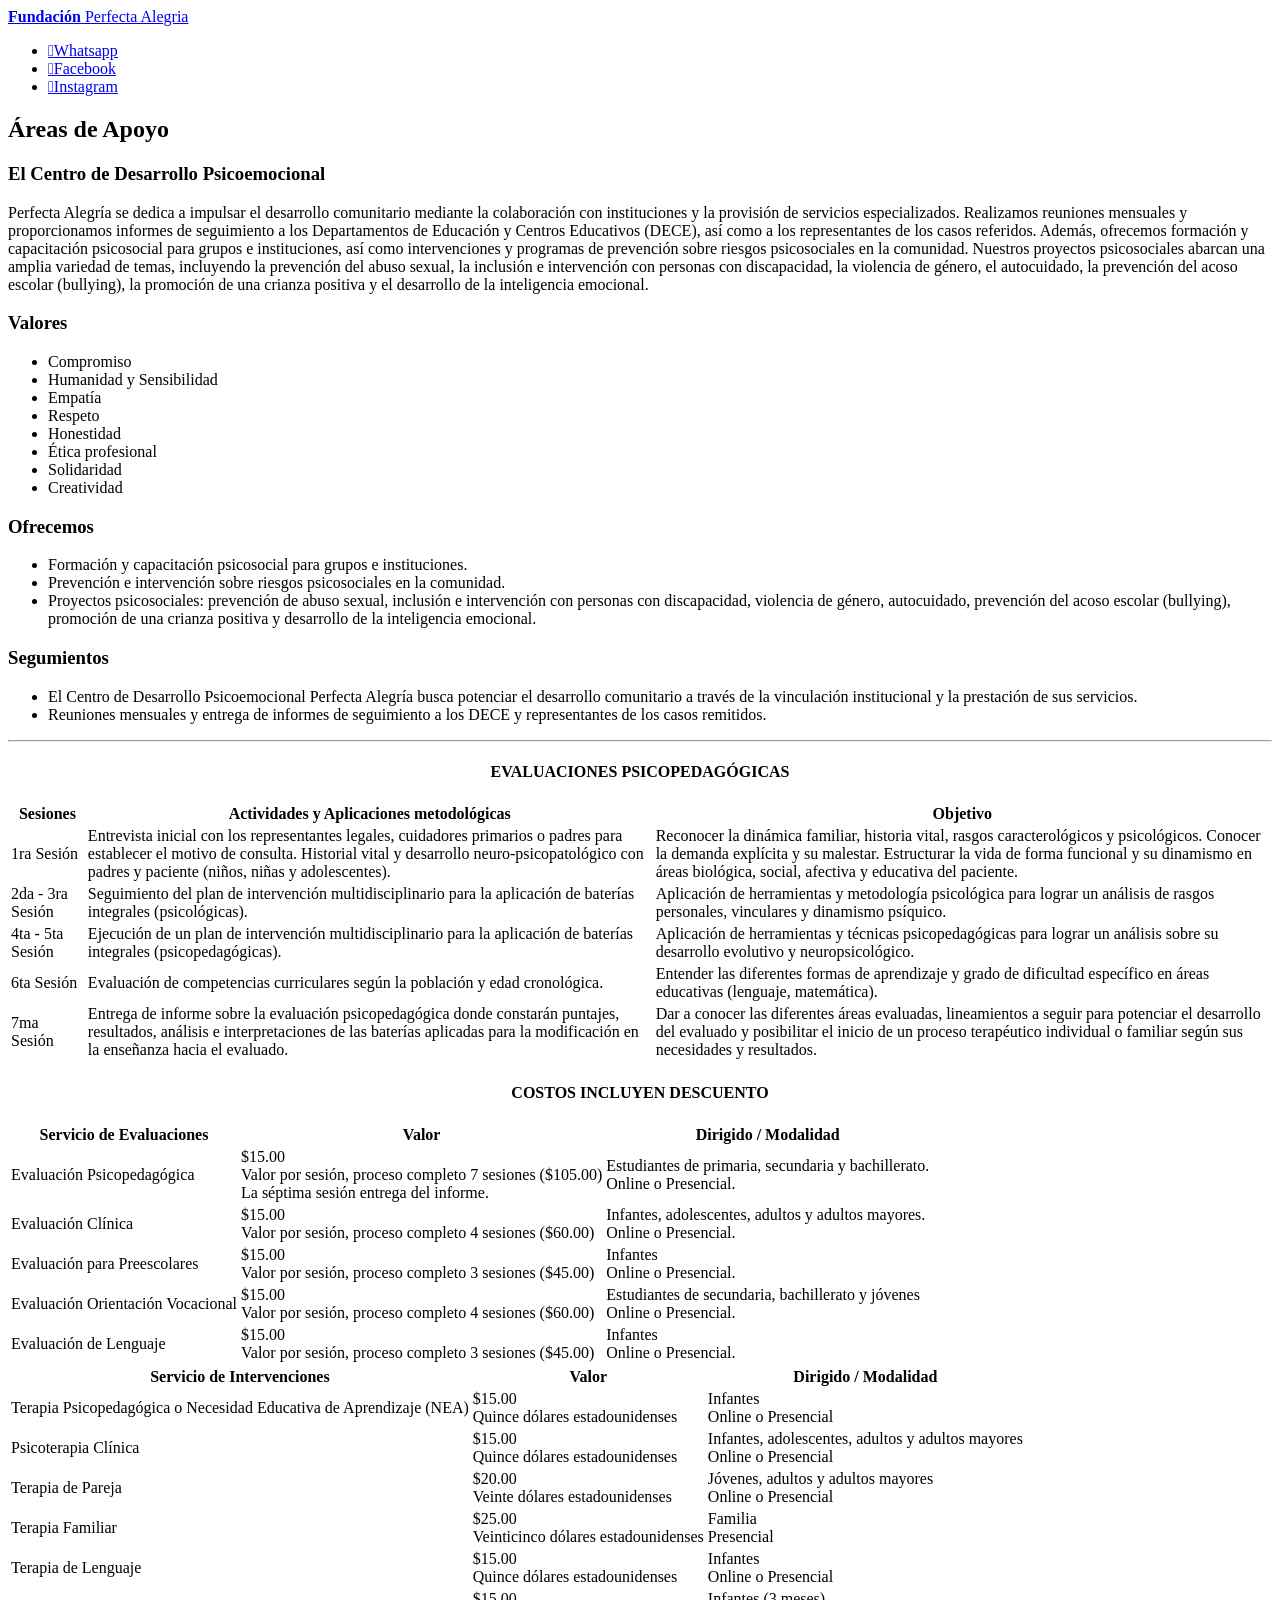
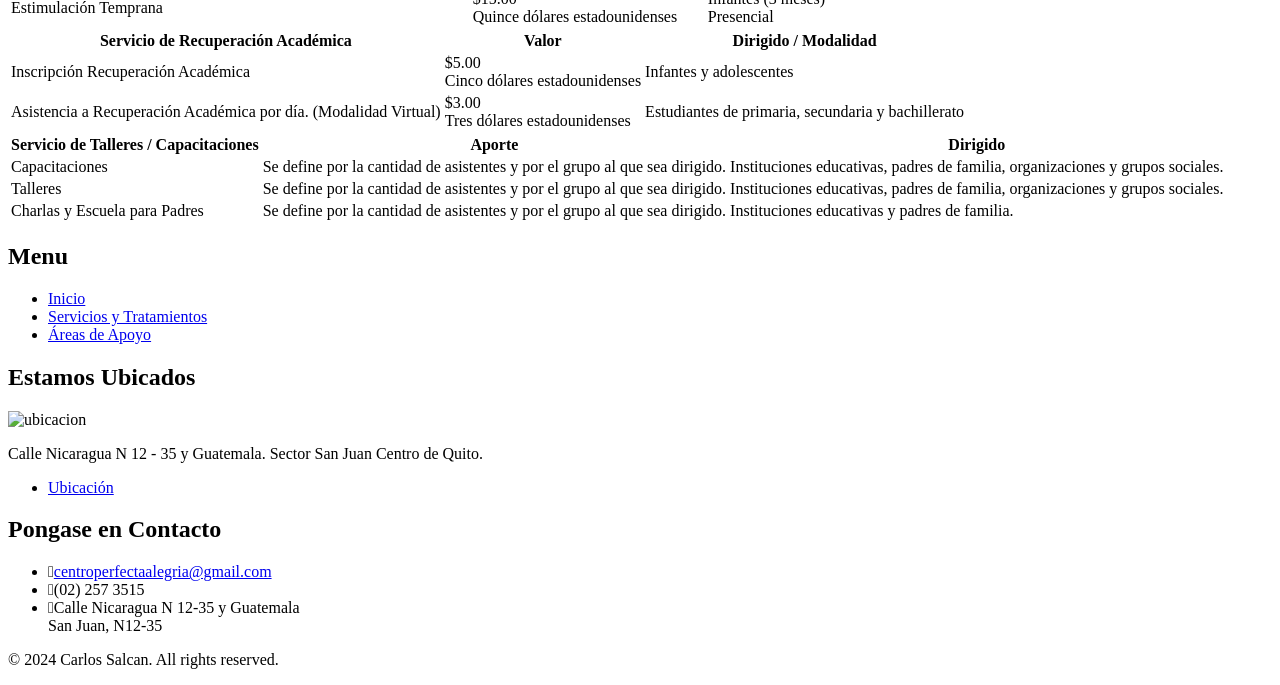
==== elements.html @ 21f5ecc7 "Add pages and update index. Add two new pages: generic.html (Servicios y Tratamientos) and elements." ====
<!DOCTYPE HTML>
<html>

<head>
	<title>Areas de Apoyo P.A</title>
	<link rel="stylesheet" href="https://cdnjs.cloudflare.com/ajax/libs/font-awesome/6.0.0-beta3/css/all.min.css"
		integrity="sha512-..." crossorigin="anonymous" />
	<meta charset="utf-8" />
	<meta name="viewport" content="width=device-width, initial-scale=1, user-scalable=no" />
</head>

<body class="is-preload">

	<!-- Wrapper -->
	<div id="wrapper">

		<!-- Main -->
		<div id="main">
			<div class="inner">

				<!-- Header -->
				<header id="header">
					<a href="index.html" class="logo"><strong>Fundación</strong> Perfecta Alegria</a>
					<ul class="icons">
						<li><a href="https://wa.me/593983833859?text=Hola, Deseo%20información%20sobre%20los%20servicios%20y%20tratamientos" class="icon brands fa-whatsapp"><span class="label">Whatsapp</span></a></li>
						<li><a href="https://www.facebook.com/share/qtPUMJeGxg7x5H2y/?mibextid=qi2Omg " class="icon brands fa-facebook-f"><span class="label">Facebook</span></a></li>
						<li><a href="https://www.instagram.com/centrolaperfectaalegria/" class="icon brands fa-instagram"><span class="label">Instagram</span></a></li>
					</ul>
				</header>

				<!-- Content -->
				<section>
					<header class="main">
						<h1>Áreas de Apoyo</h1>
					</header>

					<!-- Content -->
					<div class="box">
						<h3 id="content">El Centro de Desarrollo Psicoemocional</h3>
						<p>Perfecta Alegría se dedica a impulsar el desarrollo comunitario mediante la colaboración con instituciones y la provisión de servicios especializados. Realizamos reuniones mensuales y proporcionamos informes de seguimiento a los Departamentos de Educación y Centros Educativos (DECE), así como a los representantes de los casos referidos. Además, ofrecemos formación y capacitación psicosocial para grupos e instituciones, así como intervenciones y programas de prevención sobre riesgos psicosociales en la comunidad. Nuestros proyectos psicosociales abarcan una amplia variedad de temas, incluyendo la prevención del abuso sexual, la inclusión e intervención con personas con discapacidad, la violencia de género, el autocuidado, la prevención del acoso escolar (bullying), la promoción de una crianza positiva y el desarrollo de la inteligencia emocional.</p>
						<h3>Valores</h3>
						<div class="lista3">
							<ul>
								<li>Compromiso</li>
								<li>Humanidad y Sensibilidad</li>
								<li>Empatía</li>
								<li>Respeto</li>
								<li>Honestidad</li>
								<li>Ética profesional</li>
								<li>Solidaridad</li>
								<li>Creatividad</li>
							</ul>
						</div>

					</div>

					<div class="row">
						<div class="col-6 col-12-small">
							<h3>Ofrecemos</h3>
							<ul class="area">
								<li>Formación y capacitación psicosocial para grupos e instituciones.</li>
								<li>Prevención e intervención sobre riesgos psicosociales en la comunidad.</li>
								<li>Proyectos psicosociales: prevención de abuso sexual, inclusión e intervención con personas con discapacidad, violencia de género, autocuidado, prevención del acoso escolar (bullying), promoción de una crianza positiva y desarrollo de la inteligencia emocional.</li>
							</ul>
							
						</div>
						<div class="col-6 col-12-small">
							<h3>Segumientos</h3>
							<ul class="area">
								<li>El Centro de Desarrollo Psicoemocional Perfecta Alegría busca potenciar el desarrollo comunitario a través de la vinculación institucional y la prestación de sus servicios.</li>
								<li>Reuniones mensuales y entrega de informes de seguimiento a los DECE y representantes de los casos remitidos.</li>
							</ul>
							
						</div>
					</div>

					<hr class="major" />

					<h4 style="text-align: center;">EVALUACIONES PSICOPEDAGÓGICAS</h4>
					<div class="table-wrapper">
						<table>
							<thead>
								<tr>
									<th>Sesiones</th>
									<th>Actividades y Aplicaciones metodológicas</th>
									<th>Objetivo</th>
								</tr>
							</thead>
							<tbody>
								<tr>
									<td>1ra Sesión</td>
									<td>Entrevista inicial con los representantes legales, cuidadores primarios o padres para establecer el motivo de consulta. Historial vital y desarrollo neuro-psicopatológico con padres y paciente (niños, niñas y adolescentes).</td>
									<td>Reconocer la dinámica familiar, historia vital, rasgos caracterológicos y psicológicos. Conocer la demanda explícita y su malestar. Estructurar la vida de forma funcional y su dinamismo en áreas biológica, social, afectiva y educativa del paciente.</td>
								</tr>
								<tr>
									<td>2da - 3ra Sesión</td>
									<td>Seguimiento del plan de intervención multidisciplinario para la aplicación de baterías integrales (psicológicas).</td>
									<td>Aplicación de herramientas y metodología psicológica para lograr un análisis de rasgos personales, vinculares y dinamismo psíquico.</td>
								</tr>
								<tr>
									<td>4ta - 5ta Sesión</td>
									<td>Ejecución de un plan de intervención multidisciplinario para la aplicación de baterías integrales (psicopedagógicas).</td>
									<td>Aplicación de herramientas y técnicas psicopedagógicas para lograr un análisis sobre su desarrollo evolutivo y neuropsicológico.</td>
								</tr>
								<tr>
									<td>6ta Sesión</td>
									<td>Evaluación de competencias curriculares según la población y edad cronológica.</td>
									<td>Entender las diferentes formas de aprendizaje y grado de dificultad específico en áreas educativas (lenguaje, matemática).</td>
								</tr>
								<tr>
									<td>7ma Sesión</td>
									<td>Entrega de informe sobre la evaluación psicopedagógica donde constarán puntajes, resultados, análisis e interpretaciones de las baterías aplicadas para la modificación en la enseñanza hacia el evaluado.</td>
									<td>Dar a conocer las diferentes áreas evaluadas, lineamientos a seguir para potenciar el desarrollo del evaluado y posibilitar el inicio de un proceso terapéutico individual o familiar según sus necesidades y resultados.</td>
								</tr>
							</tbody>
						</table>
					</div>
					

					<h4 style="text-align: center;">COSTOS INCLUYEN DESCUENTO</h4>
					<div class="table-wrapper">
						<table>
							<thead>
								<tr>
									<th>Servicio de Evaluaciones</th>
									<th>Valor</th>
									<th>Dirigido / Modalidad</th>
								</tr>
							</thead>
							<tbody>
								<tr>
									<td>Evaluación Psicopedagógica</td>
									<td>$15.00 <br>
										Valor por sesión, proceso completo 7 sesiones ($105.00) <br>
										La séptima sesión entrega del informe.
									</td>
									<td>Estudiantes de primaria, secundaria y bachillerato.<br>
										Online o Presencial.</td>
								</tr>
								<tr>
									<td>Evaluación Clínica</td>
									<td>$15.00 <br>
										Valor por sesión, proceso completo 4 sesiones ($60.00)</td>
									<td>Infantes, adolescentes, adultos y adultos mayores. <br>
										Online o Presencial.</td>
								</tr>
								<tr>
									<td>Evaluación para Preescolares</td>
									<td>$15.00 <br>
										Valor por sesión, proceso completo 3 sesiones ($45.00)</td>
									<td>Infantes <br>
										Online o Presencial.</td>
								</tr>
								<tr>
									<td>Evaluación Orientación Vocacional</td>
									<td>$15.00 <br>
										Valor por sesión, proceso completo 4 sesiones ($60.00)</td>
									<td>Estudiantes de secundaria, bachillerato y jóvenes <br>
										Online o Presencial.</td>
								</tr>
								<tr>
									<td>Evaluación de Lenguaje</td>
									<td>$15.00 <br>
										Valor por sesión, proceso completo 3 sesiones ($45.00)</td>
									<td>Infantes <br>
										Online o Presencial.</td>
								</tr>
							</tbody>
						</table>
					</div>
					

					<div class="table-wrapper">
						<table>
							<thead>
								<tr>
									<th>Servicio de Intervenciones</th>
									<th>Valor</th>
									<th>Dirigido / Modalidad</th>
								</tr>
							</thead>
							<tbody>
								<tr>
									<td>Terapia Psicopedagógica o Necesidad Educativa de Aprendizaje (NEA)</td>
									<td>$15.00 <br> Quince dólares estadounidenses</td>
									<td>Infantes <br> Online o Presencial</td>
								</tr>
								<tr>
									<td>Psicoterapia Clínica</td>
									<td>$15.00 <br> Quince dólares estadounidenses</td>
									<td>Infantes, adolescentes, adultos y adultos mayores <br> Online o Presencial</td>
								</tr>
								<tr>
									<td>Terapia de Pareja</td>
									<td>$20.00 <br> Veinte dólares estadounidenses</td>
									<td>Jóvenes, adultos y adultos mayores <br> Online o Presencial</td>
								</tr>
								<tr>
									<td>Terapia Familiar</td>
									<td>$25.00 <br> Veinticinco dólares estadounidenses</td>
									<td>Familia <br> Presencial</td>
								</tr>
								<tr>
									<td>Terapia de Lenguaje</td>
									<td>$15.00 <br> Quince dólares estadounidenses</td>
									<td>Infantes <br> Online o Presencial</td>
								</tr>
								<tr>
									<td>Estimulación Temprana</td>
									<td>$15.00 <br> Quince dólares estadounidenses</td>
									<td>Infantes (3 meses) <br> Presencial</td>
								</tr>
							</tbody>
						</table>
					</div>
					

					<div class="table-wrapper">
						<table>
							<thead>
								<tr>
									<th>Servicio de Recuperación Académica</th>
									<th>Valor</th>
									<th>Dirigido / Modalidad</th>
								</tr>
							</thead>
							<tbody>
								<tr>
									<td>Inscripción Recuperación Académica</td>
									<td>$5.00 <br> Cinco dólares estadounidenses</td>
									<td>Infantes y adolescentes</td>
								</tr>
								<tr>
									<td>Asistencia a Recuperación Académica por día. (Modalidad Virtual)</td>
									<td>$3.00 <br> Tres dólares estadounidenses</td>
									<td>Estudiantes de primaria, secundaria y bachillerato</td>
								</tr>
							</tbody>
						</table>
					</div>
					

					<div class="table-wrapper">
						<table>
							<thead>
								<tr>
									<th>Servicio de Talleres / Capacitaciones</th>
									<th>Aporte</th>
									<th>Dirigido</th>
								</tr>
							</thead>
							<tbody>
								<tr>
									<td>Capacitaciones</td>
									<td>Se define por la cantidad de asistentes y por el grupo al que sea dirigido.</td>
									<td>Instituciones educativas, padres de familia, organizaciones y grupos sociales.</td>
								</tr>
								<tr>
									<td>Talleres</td>
									<td>Se define por la cantidad de asistentes y por el grupo al que sea dirigido.</td>
									<td>Instituciones educativas, padres de familia, organizaciones y grupos sociales.</td>
								</tr>
								<tr>
									<td>Charlas y Escuela para Padres</td>
									<td>Se define por la cantidad de asistentes y por el grupo al que sea dirigido.</td>
									<td>Instituciones educativas y padres de familia.</td>
								</tr>
							</tbody>
						</table>
					</div>					
				</section>
			</div>
		</div>

		<!-- Sidebar -->
		<div id="sidebar">
			<div class="inner">

				<!-- Menu -->
				<nav id="menu">
					<header class="major">
						<h2>Menu</h2>
					</header>
					<ul>
						<li><a href="index.html">Inicio</a></li>
						<li><a href="generic.html">Servicios y Tratamientos</a></li>
						<li><a href="elements.html">Áreas de Apoyo</a></li>
					</ul>
				</nav>

				<!-- Section -->
				<section>
					<header class="major">
						<h2>Estamos Ubicados</h2>
					</header>
					<div class="mini-posts">
						<article>
							<a class="image">
								<img class="ubicacion" src="img/image8.png" alt="ubicacion" />
							</a>
							<p>Calle Nicaragua N 12 - 35 y Guatemala. Sector San Juan Centro de Quito.</p>
						</article>
					</div>
					<ul class="actions">
						<li><a href="https://maps.app.goo.gl/jraVuEDHnThWTxjd9" class="button">Ubicación</a></li>
					</ul>
				</section>

				<!-- Section -->
				<section>
					<header class="major">
						<h2>Pongase en Contacto</h2>
					</header>
					<ul class="contact">
						<li class="icon solid fa-envelope"><a href="#">centroperfectaalegria@gmail.com</a></li>
						<li class="icon solid fa-phone">(02) 257 3515</li>
						<li class="icon solid fa-home">Calle Nicaragua N 12-35 y Guatemala<br />
							San Juan, N12-35</li>
					</ul>
				</section>

				<!-- Footer -->
				<footer id="footer">
					<p class="copyright">&copy; 2024 Carlos Salcan. All rights reserved.
				</footer>
			</div>
		</div>
	</div>
</body>

</html>
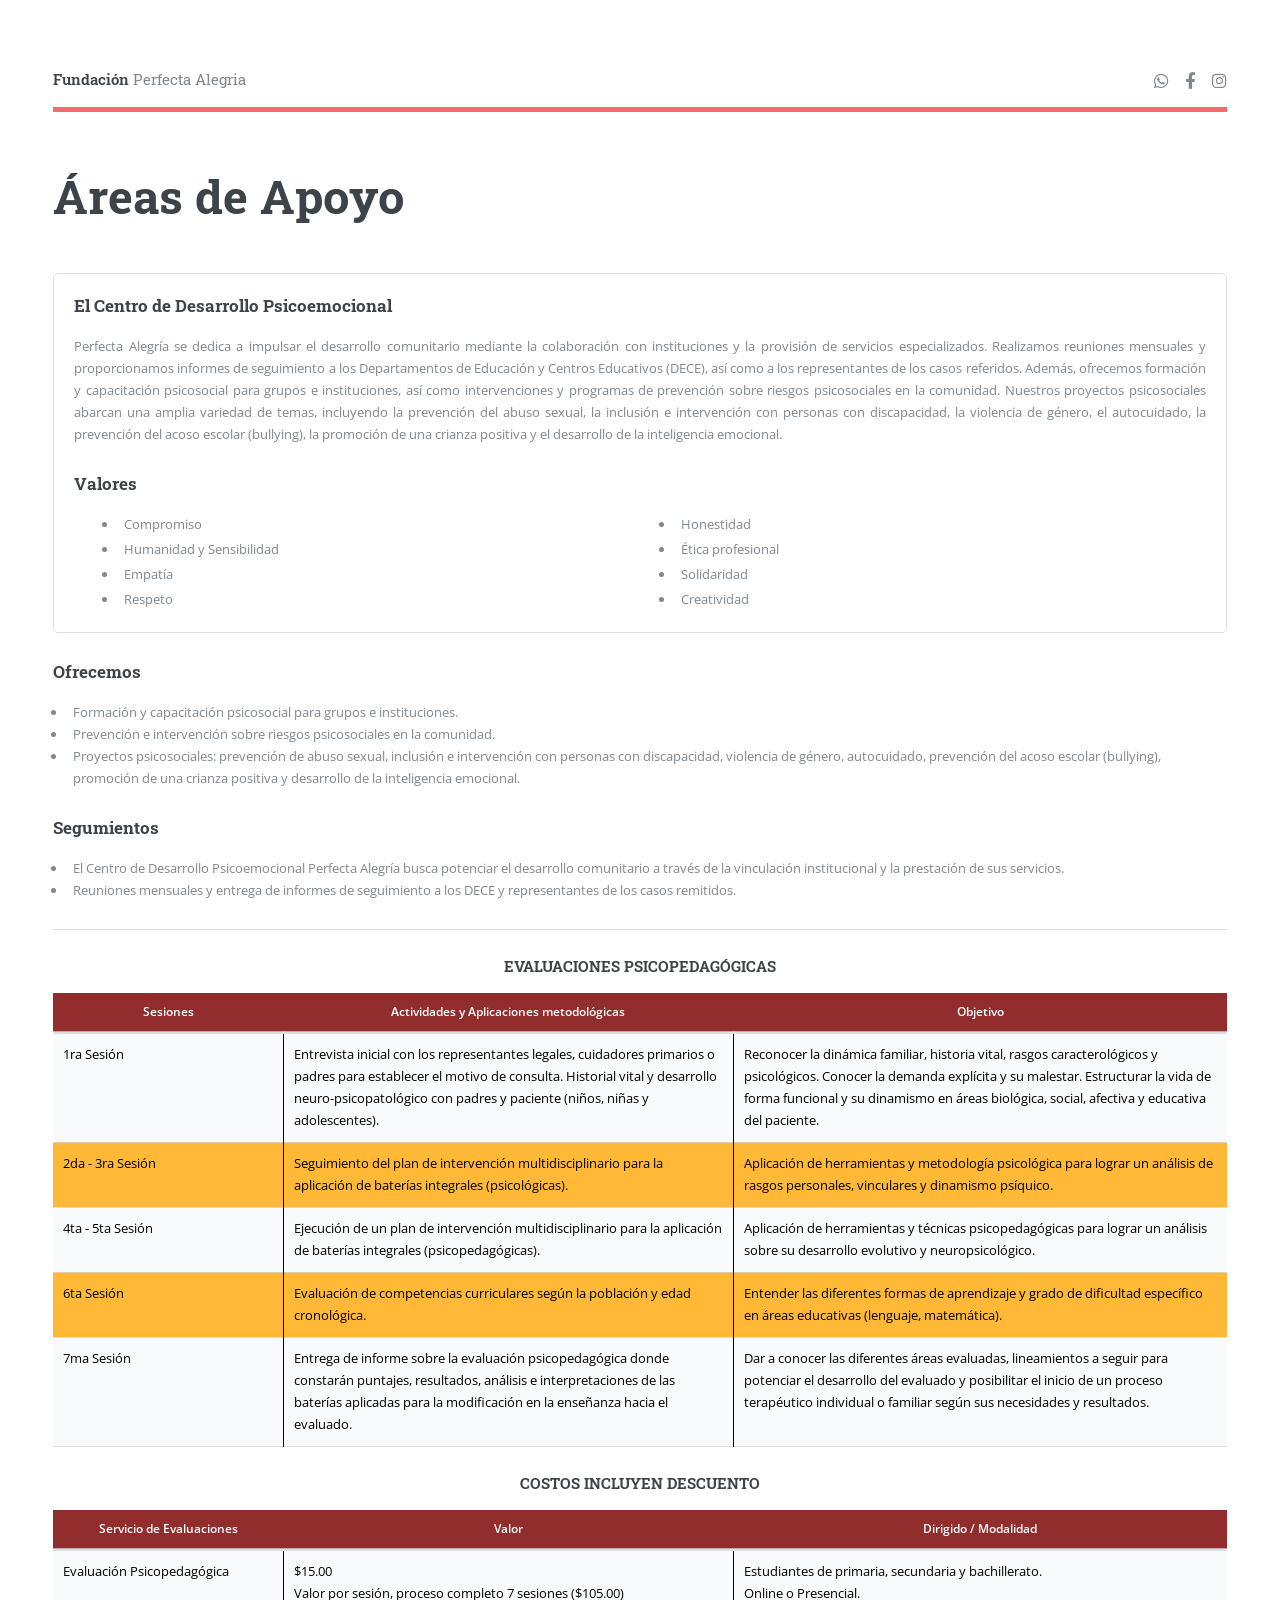
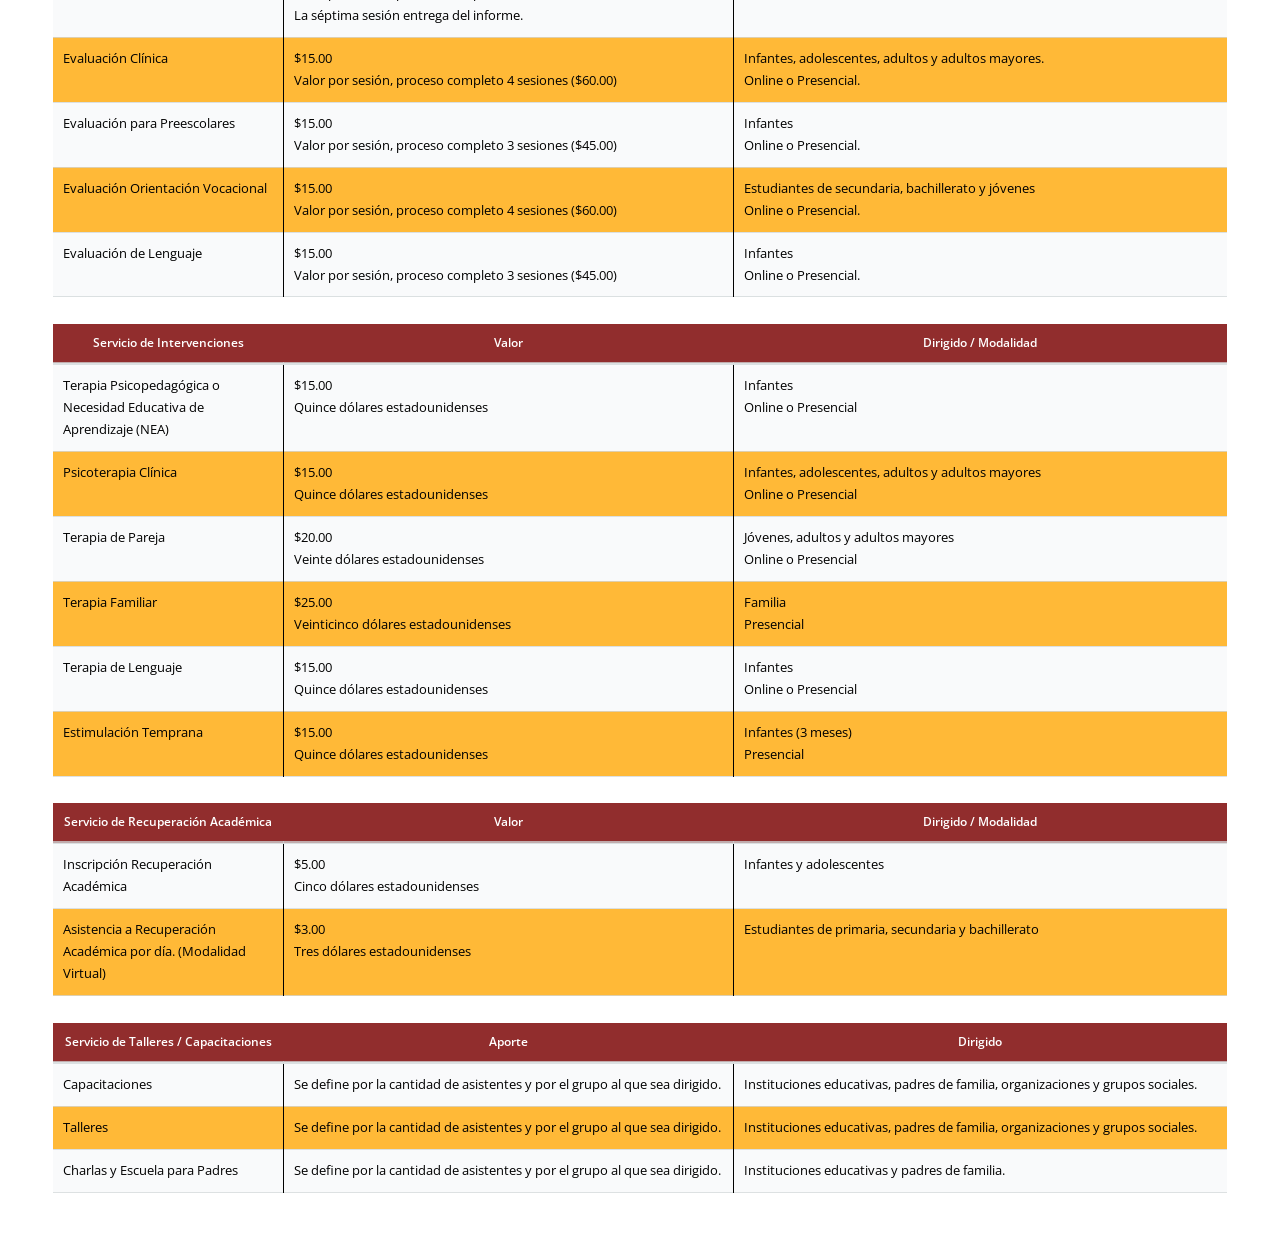
==== commit d549ce06: "Add styles and images and content tweaks. - Add a new global stylesheet containing layout, typograph" ====
--- a/elements.html
+++ b/elements.html
@@ -7,6 +7,9 @@
 		integrity="sha512-..." crossorigin="anonymous" />
 	<meta charset="utf-8" />
 	<meta name="viewport" content="width=device-width, initial-scale=1, user-scalable=no" />
+	<!-- Icon -->
+	<link rel="shortcut icon" href="img/image.ico" type="image/x-icon">
+	<link rel="stylesheet" href="assets/styles/main.css" />
 </head>
 
 <body class="is-preload">
@@ -22,9 +25,12 @@
 				<header id="header">
 					<a href="index.html" class="logo"><strong>Fundación</strong> Perfecta Alegria</a>
 					<ul class="icons">
-						<li><a href="https://wa.me/593983833859?text=Hola, Deseo%20información%20sobre%20los%20servicios%20y%20tratamientos" class="icon brands fa-whatsapp"><span class="label">Whatsapp</span></a></li>
-						<li><a href="https://www.facebook.com/share/qtPUMJeGxg7x5H2y/?mibextid=qi2Omg " class="icon brands fa-facebook-f"><span class="label">Facebook</span></a></li>
-						<li><a href="https://www.instagram.com/centrolaperfectaalegria/" class="icon brands fa-instagram"><span class="label">Instagram</span></a></li>
+						<li><a href="https://wa.me/593983833859?text=Hola, Deseo%20información%20sobre%20los%20servicios%20y%20tratamientos"
+								class="icon brands fa-whatsapp"><span class="label">Whatsapp</span></a></li>
+						<li><a href="https://www.facebook.com/share/qtPUMJeGxg7x5H2y/?mibextid=qi2Omg "
+								class="icon brands fa-facebook-f"><span class="label">Facebook</span></a></li>
+						<li><a href="https://www.instagram.com/centrolaperfectaalegria/"
+								class="icon brands fa-instagram"><span class="label">Instagram</span></a></li>
 					</ul>
 				</header>
 
@@ -37,7 +43,16 @@
 					<!-- Content -->
 					<div class="box">
 						<h3 id="content">El Centro de Desarrollo Psicoemocional</h3>
-						<p>Perfecta Alegría se dedica a impulsar el desarrollo comunitario mediante la colaboración con instituciones y la provisión de servicios especializados. Realizamos reuniones mensuales y proporcionamos informes de seguimiento a los Departamentos de Educación y Centros Educativos (DECE), así como a los representantes de los casos referidos. Además, ofrecemos formación y capacitación psicosocial para grupos e instituciones, así como intervenciones y programas de prevención sobre riesgos psicosociales en la comunidad. Nuestros proyectos psicosociales abarcan una amplia variedad de temas, incluyendo la prevención del abuso sexual, la inclusión e intervención con personas con discapacidad, la violencia de género, el autocuidado, la prevención del acoso escolar (bullying), la promoción de una crianza positiva y el desarrollo de la inteligencia emocional.</p>
+						<p>Perfecta Alegría se dedica a impulsar el desarrollo comunitario mediante la colaboración con
+							instituciones y la provisión de servicios especializados. Realizamos reuniones mensuales y
+							proporcionamos informes de seguimiento a los Departamentos de Educación y Centros Educativos
+							(DECE), así como a los representantes de los casos referidos. Además, ofrecemos formación y
+							capacitación psicosocial para grupos e instituciones, así como intervenciones y programas de
+							prevención sobre riesgos psicosociales en la comunidad. Nuestros proyectos psicosociales
+							abarcan una amplia variedad de temas, incluyendo la prevención del abuso sexual, la
+							inclusión e intervención con personas con discapacidad, la violencia de género, el
+							autocuidado, la prevención del acoso escolar (bullying), la promoción de una crianza
+							positiva y el desarrollo de la inteligencia emocional.</p>
 						<h3>Valores</h3>
 						<div class="lista3">
 							<ul>
@@ -60,17 +75,23 @@
 							<ul class="area">
 								<li>Formación y capacitación psicosocial para grupos e instituciones.</li>
 								<li>Prevención e intervención sobre riesgos psicosociales en la comunidad.</li>
-								<li>Proyectos psicosociales: prevención de abuso sexual, inclusión e intervención con personas con discapacidad, violencia de género, autocuidado, prevención del acoso escolar (bullying), promoción de una crianza positiva y desarrollo de la inteligencia emocional.</li>
+								<li>Proyectos psicosociales: prevención de abuso sexual, inclusión e intervención con
+									personas con discapacidad, violencia de género, autocuidado, prevención del acoso
+									escolar (bullying), promoción de una crianza positiva y desarrollo de la
+									inteligencia emocional.</li>
 							</ul>
-							
+
 						</div>
 						<div class="col-6 col-12-small">
 							<h3>Segumientos</h3>
 							<ul class="area">
-								<li>El Centro de Desarrollo Psicoemocional Perfecta Alegría busca potenciar el desarrollo comunitario a través de la vinculación institucional y la prestación de sus servicios.</li>
-								<li>Reuniones mensuales y entrega de informes de seguimiento a los DECE y representantes de los casos remitidos.</li>
+								<li>El Centro de Desarrollo Psicoemocional Perfecta Alegría busca potenciar el
+									desarrollo comunitario a través de la vinculación institucional y la prestación de
+									sus servicios.</li>
+								<li>Reuniones mensuales y entrega de informes de seguimiento a los DECE y representantes
+									de los casos remitidos.</li>
 							</ul>
-							
+
 						</div>
 					</div>
 
@@ -89,33 +110,48 @@
 							<tbody>
 								<tr>
 									<td>1ra Sesión</td>
-									<td>Entrevista inicial con los representantes legales, cuidadores primarios o padres para establecer el motivo de consulta. Historial vital y desarrollo neuro-psicopatológico con padres y paciente (niños, niñas y adolescentes).</td>
-									<td>Reconocer la dinámica familiar, historia vital, rasgos caracterológicos y psicológicos. Conocer la demanda explícita y su malestar. Estructurar la vida de forma funcional y su dinamismo en áreas biológica, social, afectiva y educativa del paciente.</td>
+									<td>Entrevista inicial con los representantes legales, cuidadores primarios o padres
+										para establecer el motivo de consulta. Historial vital y desarrollo
+										neuro-psicopatológico con padres y paciente (niños, niñas y adolescentes).</td>
+									<td>Reconocer la dinámica familiar, historia vital, rasgos caracterológicos y
+										psicológicos. Conocer la demanda explícita y su malestar. Estructurar la vida de
+										forma funcional y su dinamismo en áreas biológica, social, afectiva y educativa
+										del paciente.</td>
 								</tr>
 								<tr>
 									<td>2da - 3ra Sesión</td>
-									<td>Seguimiento del plan de intervención multidisciplinario para la aplicación de baterías integrales (psicológicas).</td>
-									<td>Aplicación de herramientas y metodología psicológica para lograr un análisis de rasgos personales, vinculares y dinamismo psíquico.</td>
+									<td>Seguimiento del plan de intervención multidisciplinario para la aplicación de
+										baterías integrales (psicológicas).</td>
+									<td>Aplicación de herramientas y metodología psicológica para lograr un análisis de
+										rasgos personales, vinculares y dinamismo psíquico.</td>
 								</tr>
 								<tr>
 									<td>4ta - 5ta Sesión</td>
-									<td>Ejecución de un plan de intervención multidisciplinario para la aplicación de baterías integrales (psicopedagógicas).</td>
-									<td>Aplicación de herramientas y técnicas psicopedagógicas para lograr un análisis sobre su desarrollo evolutivo y neuropsicológico.</td>
+									<td>Ejecución de un plan de intervención multidisciplinario para la aplicación de
+										baterías integrales (psicopedagógicas).</td>
+									<td>Aplicación de herramientas y técnicas psicopedagógicas para lograr un análisis
+										sobre su desarrollo evolutivo y neuropsicológico.</td>
 								</tr>
 								<tr>
 									<td>6ta Sesión</td>
-									<td>Evaluación de competencias curriculares según la población y edad cronológica.</td>
-									<td>Entender las diferentes formas de aprendizaje y grado de dificultad específico en áreas educativas (lenguaje, matemática).</td>
+									<td>Evaluación de competencias curriculares según la población y edad cronológica.
+									</td>
+									<td>Entender las diferentes formas de aprendizaje y grado de dificultad específico
+										en áreas educativas (lenguaje, matemática).</td>
 								</tr>
 								<tr>
 									<td>7ma Sesión</td>
-									<td>Entrega de informe sobre la evaluación psicopedagógica donde constarán puntajes, resultados, análisis e interpretaciones de las baterías aplicadas para la modificación en la enseñanza hacia el evaluado.</td>
-									<td>Dar a conocer las diferentes áreas evaluadas, lineamientos a seguir para potenciar el desarrollo del evaluado y posibilitar el inicio de un proceso terapéutico individual o familiar según sus necesidades y resultados.</td>
-								</tr>
-							</tbody>
-						</table>
-					</div>
-					
+									<td>Entrega de informe sobre la evaluación psicopedagógica donde constarán puntajes,
+										resultados, análisis e interpretaciones de las baterías aplicadas para la
+										modificación en la enseñanza hacia el evaluado.</td>
+									<td>Dar a conocer las diferentes áreas evaluadas, lineamientos a seguir para
+										potenciar el desarrollo del evaluado y posibilitar el inicio de un proceso
+										terapéutico individual o familiar según sus necesidades y resultados.</td>
+								</tr>
+							</tbody>
+						</table>
+					</div>
+
 
 					<h4 style="text-align: center;">COSTOS INCLUYEN DESCUENTO</h4>
 					<div class="table-wrapper">
@@ -168,7 +204,7 @@
 							</tbody>
 						</table>
 					</div>
-					
+
 
 					<div class="table-wrapper">
 						<table>
@@ -213,7 +249,7 @@
 							</tbody>
 						</table>
 					</div>
-					
+
 
 					<div class="table-wrapper">
 						<table>
@@ -238,7 +274,7 @@
 							</tbody>
 						</table>
 					</div>
-					
+
 
 					<div class="table-wrapper">
 						<table>
@@ -253,12 +289,14 @@
 								<tr>
 									<td>Capacitaciones</td>
 									<td>Se define por la cantidad de asistentes y por el grupo al que sea dirigido.</td>
-									<td>Instituciones educativas, padres de familia, organizaciones y grupos sociales.</td>
+									<td>Instituciones educativas, padres de familia, organizaciones y grupos sociales.
+									</td>
 								</tr>
 								<tr>
 									<td>Talleres</td>
 									<td>Se define por la cantidad de asistentes y por el grupo al que sea dirigido.</td>
-									<td>Instituciones educativas, padres de familia, organizaciones y grupos sociales.</td>
+									<td>Instituciones educativas, padres de familia, organizaciones y grupos sociales.
+									</td>
 								</tr>
 								<tr>
 									<td>Charlas y Escuela para Padres</td>
@@ -267,7 +305,7 @@
 								</tr>
 							</tbody>
 						</table>
-					</div>					
+					</div>
 				</section>
 			</div>
 		</div>
--- a/assets/styles/main.css
+++ b/assets/styles/main.css
@@ -0,0 +1,1465 @@
+@import url(fontawesome-all.min.css);
+@import url("https://fonts.googleapis.com/css?family=Open+Sans:400,600,400italic,600italic|Roboto+Slab:400,700");
+
+html,
+body,
+div,
+span,
+h1,
+h2,
+h3,
+h4,
+p,
+blockquote,
+a,
+strong,
+ul,
+li,
+table,
+tbody,
+thead,
+tr,
+th,
+td,
+article,
+footer,
+header,
+nav,
+section {
+  margin: 0;
+  padding: 0;
+  border: 0;
+  font-size: 100%;
+  font: inherit;
+  vertical-align: baseline;
+}
+
+article,
+aside,
+footer,
+header,
+menu,
+nav,
+section {
+  display: block;
+}
+
+body {
+  line-height: 1;
+}
+
+ol, ul {
+  list-style: none;
+}
+
+blockquote {
+  quotes: none;
+}
+
+blockquote:before, blockquote:after {
+  content: '';
+  content: none;
+}
+
+table {
+  border-collapse: collapse;
+  border-spacing: 0;
+}
+
+body {
+  -webkit-text-size-adjust: none;
+}
+
+/* Basic */
+@-ms-viewport {
+  width: device-width;
+}
+
+body {
+  -ms-overflow-style: scrollbar;
+}
+
+@media screen and (max-width: 480px) {
+  html,
+  body {
+    min-width: 320px;
+  }
+}
+
+html {
+  box-sizing: border-box;
+}
+
+*, *:before, *:after {
+  box-sizing: inherit;
+}
+
+body {
+  background: #ffffff;
+}
+
+body.is-preload *,
+body.is-preload *:before,
+body.is-preload *:after,
+body.is-resizing *,
+body.is-resizing *:before,
+body.is-resizing *:after {
+  -moz-animation: none !important;
+  -webkit-animation: none !important;
+  -ms-animation: none !important;
+  animation: none !important;
+  -moz-transition: none !important;
+  -webkit-transition: none !important;
+  -ms-transition: none !important;
+  transition: none !important;
+}
+
+/* Type */
+body {
+  color: #7f888f;
+  font-family: "Open Sans", sans-serif;
+  font-size: 13pt;
+  font-weight: 400;
+  line-height: 1.65;
+}
+
+@media screen and (max-width: 1680px) {
+  body {
+    font-size: 11pt;
+  }
+}
+
+@media screen and (max-width: 1280px) {
+  body {
+    font-size: 10pt;
+  }
+}
+
+@media screen and (max-width: 360px) {
+  body {
+    font-size: 9pt;
+  }
+}
+
+a {
+  -moz-transition: color 0.2s ease-in-out, border-bottom-color 0.2s ease-in-out;
+  -webkit-transition: color 0.2s ease-in-out, border-bottom-color 0.2s ease-in-out;
+  -ms-transition: color 0.2s ease-in-out, border-bottom-color 0.2s ease-in-out;
+  transition: color 0.2s ease-in-out, border-bottom-color 0.2s ease-in-out;
+  border-bottom: dotted 1px;
+  color: #f56a6a;
+  text-decoration: none;
+}
+
+a:hover {
+  border-bottom-color: #f56a6a;
+  color: #f56a6a !important;
+}
+
+a:hover strong {
+  color: inherit;
+}
+
+strong {
+  color: #3d4449;
+  font-weight: 600;
+}
+
+p {
+  margin: 0 0 2em 0;
+}
+
+h1,
+h2,
+h3,
+h4 {
+  color: #3d4449;
+  font-family: "Roboto Slab", serif;
+  font-weight: 700;
+  line-height: 1.5;
+  margin: 0 0 1em 0;
+}
+
+h1 a,
+h2 a,
+h3 a,
+h4 a {
+  color: inherit;
+  text-decoration: none;
+  border-bottom: 0;
+}
+
+h1 {
+  font-size: 4em;
+  margin: 0 0 0.5em 0;
+  line-height: 1.3;
+}
+
+h2 {
+  font-size: 1.75em;
+}
+
+h3 {
+  font-size: 1.25em;
+}
+
+h4 {
+  font-size: 1.1em;
+}
+
+@media screen and (max-width: 1680px) {
+  h1 {
+    font-size: 3.5em;
+  }
+}
+
+@media screen and (max-width: 980px) {
+  h1 {
+    font-size: 3.25em;
+  }
+}
+
+@media screen and (max-width: 736px) {
+  h1 {
+    font-size: 2em;
+    line-height: 1.4;
+  }
+
+  h2 {
+    font-size: 1.5em;
+  }
+}
+
+blockquote {
+  border-left: solid 3px rgba(210, 215, 217, 0.75);
+  font-style: italic;
+  margin: 0 0 2em 0;
+  padding: 0.5em 0 0.5em 2em;
+}
+
+hr {
+  border: 0;
+  border-bottom: solid 1px rgba(210, 215, 217, 0.75);
+  margin: 2em 0;
+}
+
+/* Section/Article */
+section.special,
+article.special {
+  text-align: center;
+}
+
+header p {
+  font-family: "Roboto Slab", serif;
+  font-size: 1em;
+  font-weight: 400;
+  letter-spacing: 0.075em;
+  margin-top: -0.5em;
+  text-transform: uppercase;
+}
+
+section p {
+  text-align: justify;
+}
+
+header.major> :last-child {
+  border-bottom: solid 3px #f56a6a;
+  display: inline-block;
+  margin: 0 0 2em 0;
+  padding: 0 0.75em 0.5em 0;
+}
+
+header.main> :last-child {
+  margin: 0 0 1em 0;
+}
+
+/* Icon */
+.icon {
+  text-decoration: none;
+  border-bottom: none;
+  position: relative;
+}
+
+.icon:before {
+  -moz-osx-font-smoothing: grayscale;
+  -webkit-font-smoothing: antialiased;
+  display: inline-block;
+  font-style: normal;
+  font-variant: normal;
+  text-rendering: auto;
+  line-height: 1;
+  text-transform: none !important;
+  font-family: 'Font Awesome 5 Free';
+  font-weight: 400;
+}
+
+.icon>.label {
+  display: none;
+}
+
+.icon:before {
+  line-height: inherit;
+}
+
+.icon.solid:before {
+  font-weight: 900;
+}
+
+.icon.brands:before {
+  font-family: 'Font Awesome 5 Brands';
+}
+
+/* Image */
+.image {
+  border-radius: 0.375em;
+  border: 0;
+  display: inline-block;
+  position: relative;
+}
+
+.servicio {
+  height: 425px;
+}
+
+#banner .image .fundacion {
+  height: 380px;
+  border-radius: 20px;
+}
+
+#sidebar .inner .mini-posts .image img {
+  margin-left: 15px;
+  max-height: 200px;
+  max-width: 250px;
+  border-radius: 30px;
+}
+
+.image img {
+  border-radius: 0.375em;
+  display: block;
+}
+
+.image.left, .image.right {
+  max-width: 40%;
+}
+
+.image.left img, .image.right img {
+  width: 100%;
+}
+
+.image.left {
+  float: left;
+  padding: 0 1.5em 1em 0;
+  top: 0.25em;
+}
+
+.image.right {
+  float: right;
+  padding: 0 0 1em 1.5em;
+  top: 0.25em;
+}
+
+.image.fit {
+  display: block;
+  margin: 0 0 2em 0;
+  width: 100%;
+}
+
+.image.fit img {
+  width: 100%;
+}
+
+.image.main {
+  display: block;
+  margin: 0 0 3em 0;
+  width: 100%;
+}
+
+.image.main img {
+  width: 100%;
+}
+
+a.image {
+  overflow: hidden;
+}
+
+/* List */
+.lista {
+  column-count: 2;
+  column-gap: 10px;
+}
+
+.lista ul {
+  padding: 0 10px;
+}
+
+.lista li {
+  margin-bottom: 10px;
+}
+
+.listas {
+  column-count: 3;
+  column-gap: 180px;
+}
+
+.listas li, .lista2, .lista3 {
+  margin-bottom: 10px;
+}
+
+.lista3 {
+  column-count: 2;
+  margin-left: 30px;
+}
+
+.lista3 li {
+  margin-bottom: 3px;
+}
+
+ol {
+  list-style: decimal;
+  margin: 0 0 2em 0;
+  padding-left: 1.25em;
+}
+
+ol li {
+  padding-left: 0.25em;
+}
+
+ul {
+  list-style: disc;
+  margin: 0 0 2em 0;
+  padding-left: 1em;
+}
+
+ul li {
+  padding-left: 0.5em;
+}
+
+ul.alt {
+  list-style: none;
+  padding-left: 0;
+}
+
+ul.alt li {
+  border-top: solid 1px rgba(210, 215, 217, 0.75);
+  padding: 0.5em 0;
+}
+
+ul.alt li:first-child {
+  border-top: 0;
+  padding-top: 0;
+}
+
+dl {
+  margin: 0 0 2em 0;
+}
+
+/* Actions */
+ul.actions {
+  display: -moz-flex;
+  display: -webkit-flex;
+  display: -ms-flex;
+  display: flex;
+  cursor: default;
+  list-style: none;
+  margin-left: -1em;
+  padding-left: 0;
+}
+
+ul.actions li {
+  padding: 0 0 0 1em;
+  vertical-align: middle;
+}
+
+/* Icons */
+ul.icons {
+  cursor: default;
+  list-style: none;
+  padding-left: 0;
+}
+
+ul.icons li {
+  display: inline-block;
+  padding: 0 1em 0 0;
+}
+
+ul.icons li:last-child {
+  padding-right: 0;
+}
+
+ul.icons li .icon {
+  color: inherit;
+}
+
+ul.icons li .icon:before {
+  font-size: 1.25em;
+}
+
+/* Contact */
+ul.contact {
+  list-style: none;
+  padding: 0;
+}
+
+ul.contact li {
+  text-decoration: none;
+  border-top: solid 1px rgba(210, 215, 217, 0.75);
+  margin: 1.5em 0 0 0;
+  padding: 1.5em 0 0 3em;
+  position: relative;
+}
+
+ul.contact li:before {
+  -moz-osx-font-smoothing: grayscale;
+  -webkit-font-smoothing: antialiased;
+  display: inline-block;
+  font-style: normal;
+  font-variant: normal;
+  text-rendering: auto;
+  line-height: 1;
+  text-transform: none !important;
+  font-family: 'Font Awesome 5 Free';
+  font-weight: 400;
+}
+
+ul.contact li:before {
+  color: #f56a6a;
+  display: inline-block;
+  font-size: 1.5em;
+  height: 1.125em;
+  left: 0;
+  line-height: 1.125em;
+  position: absolute;
+  text-align: center;
+  top: 1em;
+  width: 1.5em;
+}
+
+ul.contact li:first-child {
+  border-top: 0;
+  margin-top: 0;
+  padding-top: 0;
+}
+
+ul.contact li:first-child:before {
+  top: 0;
+}
+
+ul.contact li a {
+  color: inherit;
+}
+
+/* Box */
+.box {
+  border-radius: 0.375em;
+  border: solid 1px rgba(210, 215, 217, 0.75);
+  margin-bottom: 2em;
+  padding: 1.5em;
+}
+
+.box> :last-child,
+.box> :last-child> :last-child,
+.box> :last-child> :last-child> :last-child {
+  margin-bottom: 0;
+}
+
+.box.alt {
+  border: 0;
+  border-radius: 0;
+  padding: 0;
+}
+
+/* Table */
+.table-wrapper {
+  -webkit-overflow-scrolling: touch;
+  overflow-x: auto;
+}
+
+table {
+  margin: 0 0 2em 0;
+  width: 100%;
+}
+
+table tr th{
+  background-color: #912d2d;
+  color: white;
+}
+
+table tr {
+  background-color: rgb(255, 185, 55);
+  color: black;
+}
+
+table td:nth-child(2) {
+  border-left: 1px solid black;
+  border-right: 1px solid black;
+}
+
+table td:nth-child(1) {
+  width: 230px;
+}
+
+table td:nth-child(2) {
+  width: 450px;
+}
+
+table tbody tr{
+  border: solid 1px rgba(210, 215, 217, 0.75);
+  border-left: 0;
+  border-right: 0;
+}
+
+table tbody tr:nth-child(2n + 1) {
+  background-color: rgba(230, 235, 237, 0.25);
+}
+
+table td {
+  padding: 0.75em 0.75em;
+}
+
+table th {
+  color: #3d4449;
+  font-size: 0.9em;
+  font-weight: 600;
+  padding: 0.75em;
+  text-align: center;
+}
+
+table thead {
+  border-bottom: solid 3px rgba(210, 215, 217, 0.75);
+}
+
+table tfoot {
+  border-top: solid 3px rgba(210, 215, 217, 0.75);
+}
+
+/* Button */
+input[type="submit"],
+input[type="reset"],
+input[type="button"],
+button, .button {
+  -moz-appearance: none;
+  -webkit-appearance: none;
+  -ms-appearance: none;
+  appearance: none;
+  -moz-transition: background-color 0.2s ease-in-out, color 0.2s ease-in-out;
+  -webkit-transition: background-color 0.2s ease-in-out, color 0.2s ease-in-out;
+  -ms-transition: background-color 0.2s ease-in-out, color 0.2s ease-in-out;
+  transition: background-color 0.2s ease-in-out, color 0.2s ease-in-out;
+  background-color: transparent;
+  border-radius: 0.375em;
+  border: 0;
+  box-shadow: inset 0 0 0 2px #f56a6a;
+  color: #f56a6a !important;
+  cursor: pointer;
+  display: inline-block;
+  font-family: "Roboto Slab", serif;
+  font-size: 0.8em;
+  font-weight: 700;
+  height: 3.5em;
+  letter-spacing: 0.075em;
+  line-height: 3.5em;
+  padding: 0 2.25em;
+  text-align: center;
+  text-decoration: none;
+  text-transform: uppercase;
+  white-space: nowrap;
+}
+
+button:hover,
+.button:hover {
+  background-color: rgba(245, 106, 106, 0.24);
+}
+
+button:active,
+.button:active {
+  background-color: rgba(245, 106, 106, 0.24);
+  color: #ffffff;
+}
+
+button.icon:before,
+.button.icon:before {
+  margin-right: 0.5em;
+}
+
+button.fit,
+.button.fit {
+  width: 100%;
+}
+
+button.small,
+.button.small {
+  font-size: 0.6em;
+}
+
+button.large,
+.button.large {
+  font-size: 1em;
+  height: 3.65em;
+  line-height: 3.65em;
+}
+
+button.primary,
+.button.primary {
+  background-color: #f56a6a;
+  box-shadow: none;
+  color: #ffffff !important;
+}
+
+button.primary:hover,
+.button.primary:hover {
+  background-color: #f67878;
+}
+
+button.primary:active,
+.button.primary:active {
+  background-color: #f45c5c;
+}
+
+button.disabled,
+button:disabled,
+.button.disabled,
+.button:disabled {
+  pointer-events: none;
+  opacity: 0.25;
+}
+
+/* Features */
+.features {
+  display: -moz-flex;
+  display: -webkit-flex;
+  display: -ms-flex;
+  display: flex;
+  -moz-flex-wrap: wrap;
+  -webkit-flex-wrap: wrap;
+  -ms-flex-wrap: wrap;
+  flex-wrap: wrap;
+  margin: 0 0 2em -3em;
+  width: calc(100% + 3em);
+}
+
+.features article {
+  -moz-align-items: center;
+  -webkit-align-items: center;
+  -ms-align-items: center;
+  align-items: center;
+  display: -moz-flex;
+  display: -webkit-flex;
+  display: -ms-flex;
+  display: flex;
+  margin: 0 0 3em 3em;
+  position: relative;
+  width: calc(50% - 3em);
+}
+
+.features article .content p {
+  text-align: justify;
+}
+
+.features article:nth-child(2n - 1) {
+  margin-right: 1.5em;
+}
+
+.features article:nth-child(2n) {
+  margin-left: 1.5em;
+}
+
+.features article:nth-last-child(1),
+.features article:nth-last-child(2) {
+  margin-bottom: 0;
+}
+
+.features article .icon {
+  -moz-flex-grow: 0;
+  -webkit-flex-grow: 0;
+  -ms-flex-grow: 0;
+  flex-grow: 0;
+  -moz-flex-shrink: 0;
+  -webkit-flex-shrink: 0;
+  -ms-flex-shrink: 0;
+  flex-shrink: 0;
+  display: block;
+  height: 10em;
+  line-height: 10em;
+  margin: 0 2em 0 0;
+  text-align: center;
+  width: 10em;
+}
+
+.features article .icon:before {
+  color: #f56a6a;
+  font-size: 2.75rem;
+  position: relative;
+  top: 0.05em;
+}
+
+.features article .icon:after {
+  -moz-transform: rotate(45deg);
+  -webkit-transform: rotate(45deg);
+  -ms-transform: rotate(45deg);
+  transform: rotate(45deg);
+  border-radius: 0.25rem;
+  border: solid 2px rgba(210, 215, 217, 0.75);
+  content: '';
+  display: block;
+  height: 7em;
+  left: 50%;
+  margin: -3.5em 0 0 -3.5em;
+  position: absolute;
+  top: 50%;
+  width: 7em;
+}
+
+.features article .content {
+  -moz-flex-grow: 1;
+  -webkit-flex-grow: 1;
+  -ms-flex-grow: 1;
+  flex-grow: 1;
+  -moz-flex-shrink: 1;
+  -webkit-flex-shrink: 1;
+  -ms-flex-shrink: 1;
+  flex-shrink: 1;
+  width: 100%;
+}
+
+.features article .content> :last-child {
+  margin-bottom: 0;
+}
+
+@media screen and (max-width: 980px) {
+  .features {
+    margin: 0 0 2em 0;
+    width: 100%;
+  }
+
+  .features article {
+    margin: 0 0 3em 0;
+    width: 100%;
+  }
+
+  .features article:nth-child(2n - 1) {
+    margin-right: 0;
+  }
+
+  .features article:nth-child(2n) {
+    margin-left: 0;
+  }
+
+  .features article:nth-last-child(1),
+  .features article:nth-last-child(2) {
+    margin-bottom: 3em;
+  }
+
+  .features article:last-child {
+    margin-bottom: 0;
+  }
+
+  .features article .icon {
+    height: 8em;
+    line-height: 8em;
+    width: 8em;
+  }
+
+  .features article .icon:before {
+    font-size: 2.25rem;
+  }
+
+  .features article .icon:after {
+    height: 6em;
+    margin: -3em 0 0 -3em;
+    width: 6em;
+  }
+}
+
+@media screen and (max-width: 480px) {
+  .features article {
+    -moz-flex-direction: column;
+    -webkit-flex-direction: column;
+    -ms-flex-direction: column;
+    flex-direction: column;
+    -moz-align-items: -moz-flex-start;
+    -webkit-align-items: -webkit-flex-start;
+    -ms-align-items: -ms-flex-start;
+    align-items: flex-start;
+  }
+
+  .features article .icon {
+    height: 6em;
+    line-height: 6em;
+    margin: 0 0 1.5em 0;
+    width: 6em;
+  }
+
+  .features article .icon:before {
+    font-size: 1.5rem;
+  }
+
+  .features article .icon:after {
+    height: 4em;
+    margin: -2em 0 0 -2em;
+    width: 4em;
+  }
+}
+
+@media screen and (max-width: 480px) {
+  .features article .icon:before {
+    font-size: 1.25rem;
+  }
+}
+
+/* Wrapper */
+#wrapper {
+  display: -moz-flex;
+  display: -webkit-flex;
+  display: -ms-flex;
+  display: flex;
+  -moz-flex-direction: row-reverse;
+  -webkit-flex-direction: row-reverse;
+  -ms-flex-direction: row-reverse;
+  flex-direction: row-reverse;
+  min-height: 100vh;
+}
+
+/* Main */
+#main {
+  -moz-flex-grow: 1;
+  -webkit-flex-grow: 1;
+  -ms-flex-grow: 1;
+  flex-grow: 1;
+  -moz-flex-shrink: 1;
+  -webkit-flex-shrink: 1;
+  -ms-flex-shrink: 1;
+  flex-shrink: 1;
+  width: 100%;
+}
+
+#main>.inner {
+  padding: 0 6em 0.1em 6em;
+  margin: 0 auto;
+  max-width: 110em;
+}
+
+#main>.inner>section {
+  padding: 6em 0 4em 0;
+  border-top: solid 2px rgba(210, 215, 217, 0.75);
+}
+
+#main>.inner>section:first-of-type {
+  border-top: 0 !important;
+}
+
+@media screen and (max-width: 1680px) {
+  #main>.inner {
+    padding: 0 5em 0.1em 5em;
+  }
+
+  #main>.inner>section {
+    padding: 5em 0 1rem 0;
+  }
+}
+
+@media screen and (max-width: 1280px) {
+  #main>.inner {
+    padding: 0 4em 0.1em 4em;
+  }
+
+  #main>.inner>section {
+    padding: 4em 0 2em 0;
+  }
+}
+
+@media screen and (max-width: 736px) {
+  #main>.inner {
+    padding: 0 2em 0.1em 2em;
+  }
+
+  #main>.inner>section {
+    padding: 3em 0 1em 0;
+  }
+}
+
+/* Sidebar */
+#sidebar {
+  -moz-flex-grow: 0;
+  -webkit-flex-grow: 0;
+  -ms-flex-grow: 0;
+  flex-grow: 0;
+  -moz-flex-shrink: 0;
+  -webkit-flex-shrink: 0;
+  -ms-flex-shrink: 0;
+  flex-shrink: 0;
+  -moz-transition: margin-left 0.5s ease, box-shadow 0.5s ease;
+  -webkit-transition: margin-left 0.5s ease, box-shadow 0.5s ease;
+  -ms-transition: margin-left 0.5s ease, box-shadow 0.5s ease;
+  transition: margin-left 0.5s ease, box-shadow 0.5s ease;
+  background-color: #f5f6f7;
+  font-size: 0.9em;
+  position: relative;
+  width: 26em;
+}
+
+#sidebar h2 {
+  font-size: 1.38889em;
+}
+
+#sidebar>.inner {
+  padding: 2.22222em 2.22222em 2.44444em 2.22222em;
+  position: relative;
+  width: 26em;
+}
+
+#sidebar>.inner>* {
+  border-bottom: solid 2px rgba(210, 215, 217, 0.75);
+  margin: 0 0 3.5em 0;
+  padding: 0 0 3.5em 0;
+}
+
+#sidebar>.inner>*> :last-child {
+  margin-bottom: 0;
+}
+
+#sidebar>.inner>*:last-child {
+  border-bottom: 0;
+  margin-bottom: 0;
+  padding-bottom: 0;
+}
+
+#sidebar>.inner>.alt {
+  background-color: #eff1f2;
+  border-bottom: 0;
+  margin: -2.22222em 0 4.44444em -2.22222em;
+  padding: 2.22222em;
+  width: calc(100% + 4.44444em);
+}
+
+#sidebar .toggle {
+  text-decoration: none;
+  -moz-transition: left 0.5s ease;
+  -webkit-transition: left 0.5s ease;
+  -ms-transition: left 0.5s ease;
+  transition: left 0.5s ease;
+  -webkit-tap-highlight-color: rgba(255, 255, 255, 0);
+  border: 0;
+  display: block;
+  height: 7.5em;
+  left: 26em;
+  line-height: 7.5em;
+  outline: 0;
+  overflow: hidden;
+  position: absolute;
+  text-align: center;
+  text-indent: -15em;
+  white-space: nowrap;
+  top: 0;
+  width: 6em;
+  z-index: 10000;
+}
+
+#sidebar .toggle:before {
+  -moz-osx-font-smoothing: grayscale;
+  -webkit-font-smoothing: antialiased;
+  display: inline-block;
+  font-style: normal;
+  font-variant: normal;
+  text-rendering: auto;
+  line-height: 1;
+  text-transform: none !important;
+  font-family: 'Font Awesome 5 Free';
+  font-weight: 900;
+}
+
+#sidebar .toggle:before {
+  content: '\f0c9';
+  font-size: 2rem;
+  height: inherit;
+  left: 0;
+  line-height: inherit;
+  position: absolute;
+  text-indent: 0;
+  top: 0;
+  width: inherit;
+}
+
+#sidebar.inactive {
+  margin-left: -26em;
+}
+
+@media screen and (max-width: 1680px) {
+  #sidebar {
+    width: 24em;
+  }
+
+  #sidebar>.inner {
+    padding: 1.66667em 1.66667em 1.33333em 1.66667em;
+    width: 24em;
+  }
+
+  #sidebar>.inner>.alt {
+    margin: -1.66667em 0 3.33333em -1.66667em;
+    padding: 1.66667em;
+    width: calc(100% + 3.33333em);
+  }
+
+  #sidebar .toggle {
+    height: 6.25em;
+    left: 24em;
+    line-height: 6.25em;
+    text-indent: 5em;
+    width: 5em;
+  }
+
+  #sidebar .toggle:before {
+    font-size: 1.5rem;
+  }
+
+  #sidebar.inactive {
+    margin-left: -24em;
+  }
+}
+
+@media screen and (max-width: 1280px) {
+  #sidebar {
+    box-shadow: 0 0 5em 0 rgba(0, 0, 0, 0.175);
+    height: 100%;
+    left: 0;
+    position: fixed;
+    top: 0;
+    z-index: 10000;
+  }
+
+  #sidebar.inactive {
+    box-shadow: none;
+  }
+
+  #sidebar>.inner {
+    -webkit-overflow-scrolling: touch;
+    height: 100%;
+    left: 0;
+    overflow-x: hidden;
+    overflow-y: auto;
+    position: absolute;
+    top: 0;
+  }
+
+  #sidebar>.inner:after {
+    content: '';
+    display: block;
+    height: 4em;
+    width: 100%;
+  }
+
+  #sidebar .toggle {
+    text-indent: 6em;
+    width: 6em;
+  }
+
+  #sidebar .toggle:before {
+    font-size: 1.5rem;
+    margin-left: -0.4375em;
+  }
+
+  body.is-preload #sidebar {
+    display: none;
+  }
+}
+
+@media screen and (max-width: 736px) {
+  #sidebar .toggle {
+    text-indent: 7.25em;
+    width: 7.25em;
+  }
+
+  #sidebar .toggle:before {
+    color: #7f888f;
+    margin-left: -0.0625em;
+    margin-top: -0.25em;
+    font-size: 1.1rem;
+    z-index: 1;
+  }
+
+  #sidebar .toggle:after {
+    background: rgba(222, 225, 226, 0.75);
+    border-radius: 0.375em;
+    content: '';
+    height: 3.5em;
+    left: 1em;
+    position: absolute;
+    top: 1em;
+    width: 5em;
+  }
+}
+
+/* Header */
+#header {
+  display: -moz-flex;
+  display: -webkit-flex;
+  display: -ms-flex;
+  display: flex;
+  border-bottom: solid 5px #f56a6a;
+  padding: 6em 0 1em 0;
+  position: relative;
+}
+
+#header>* {
+  -moz-flex: 1;
+  -webkit-flex: 1;
+  -ms-flex: 1;
+  flex: 1;
+  margin-bottom: 0;
+}
+
+#header .logo {
+  border-bottom: 0;
+  color: inherit;
+  font-family: "Roboto Slab", serif;
+  font-size: 1.125em;
+}
+
+#header .icons {
+  text-align: right;
+}
+
+@media screen and (max-width: 1680px) {
+  #header {
+    padding-top: 5em;
+  }
+}
+
+@media screen and (max-width: 736px) {
+  #header {
+    padding-top: 6.5em;
+  }
+
+  #header .logo {
+    font-size: 1.25em;
+    margin: 0;
+  }
+
+  #header .icons {
+    height: 5em;
+    line-height: 5em;
+    position: absolute;
+    right: -0.5em;
+    top: 0;
+  }
+}
+
+/* Banner */
+#banner {
+  padding: 6em 0 1em 0;
+  display: -moz-flex;
+  display: -webkit-flex;
+  display: -ms-flex;
+  display: flex;
+}
+
+#banner h1 {
+  margin-top: -0.125em;
+}
+
+#banner p {
+  /*=======*/
+  text-align: justify;
+}
+
+#banner .content {
+  -moz-flex-grow: 1;
+  -webkit-flex-grow: 1;
+  -ms-flex-grow: 1;
+  flex-grow: 1;
+  -moz-flex-shrink: 1;
+  -webkit-flex-shrink: 1;
+  -ms-flex-shrink: 1;
+  flex-shrink: 1;
+  width: 50%;
+}
+
+#banner .image {
+  -moz-flex-grow: 0;
+  -webkit-flex-grow: 0;
+  -ms-flex-grow: 0;
+  flex-grow: 0;
+  -moz-flex-shrink: 0;
+  -webkit-flex-shrink: 0;
+  -ms-flex-shrink: 0;
+  flex-shrink: 0;
+  display: block;
+  margin: 0 0 2em 4em;
+  width: 50%;
+}
+
+#banner .image img {
+  height: 100%;
+  -moz-object-fit: cover;
+  -webkit-object-fit: cover;
+  -ms-object-fit: cover;
+  object-fit: cover;
+  -moz-object-position: center;
+  -webkit-object-position: center;
+  -ms-object-position: center;
+  object-position: center;
+  width: 100%;
+}
+
+@media screen and (orientation: portrait) {
+  #banner {
+    -moz-flex-direction: column-reverse;
+    -webkit-flex-direction: column-reverse;
+    -ms-flex-direction: column-reverse;
+    flex-direction: column-reverse;
+  }
+
+  #banner h1 br {
+    display: none;
+  }
+
+  #banner .content {
+    -moz-flex-grow: 0;
+    -webkit-flex-grow: 0;
+    -ms-flex-grow: 0;
+    flex-grow: 0;
+    -moz-flex-shrink: 0;
+    -webkit-flex-shrink: 0;
+    -ms-flex-shrink: 0;
+    flex-shrink: 0;
+    width: 100%;
+  }
+
+  #banner .image {
+    -moz-flex-grow: 0;
+    -webkit-flex-grow: 0;
+    -ms-flex-grow: 0;
+    flex-grow: 0;
+    -moz-flex-shrink: 0;
+    -webkit-flex-shrink: 0;
+    -ms-flex-shrink: 0;
+    flex-shrink: 0;
+    margin: 0 0 4em 0;
+    height: 25em;
+    max-height: 50vh;
+    min-height: 18em;
+    width: 100%;
+  }
+}
+
+@media screen and (orientation: portrait) and (max-width: 480px) {
+  #banner .image {
+    max-height: 35vh;
+  }
+}
+
+/* Footer */
+#footer .copyright {
+  color: #9fa3a6;
+  font-size: 0.9em;
+}
+
+#footer .copyright a {
+  color: inherit;
+}
+
+/* Menu */
+#menu ul {
+  -moz-user-select: none;
+  -webkit-user-select: none;
+  -ms-user-select: none;
+  user-select: none;
+  color: #3d4449;
+  font-family: "Roboto Slab", serif;
+  font-weight: 400;
+  letter-spacing: 0.075em;
+  list-style: none;
+  margin-bottom: 0;
+  text-transform: uppercase;
+}
+
+#menu ul a,
+#menu ul span {
+  border-bottom: 0;
+  color: inherit;
+  cursor: pointer;
+  display: block;
+  font-size: 0.9em;
+  padding: 0.625em 0 0 0;
+}
+
+#menu ul a:hover,
+#menu ul span:hover {
+  color: #f56a6a;
+}
+
+#menu ul a.opener,
+#menu ul span.opener {
+  -moz-transition: color 0.2s ease-in-out;
+  -webkit-transition: color 0.2s ease-in-out;
+  -ms-transition: color 0.2s ease-in-out;
+  transition: color 0.2s ease-in-out;
+  text-decoration: none;
+  -webkit-tap-highlight-color: rgba(255, 255, 255, 0);
+  position: relative;
+}
+
+#menu ul a.opener:before,
+#menu ul span.opener:before {
+  -moz-osx-font-smoothing: grayscale;
+  -webkit-font-smoothing: antialiased;
+  display: inline-block;
+  font-style: normal;
+  font-variant: normal;
+  text-rendering: auto;
+  line-height: 1;
+  text-transform: none !important;
+  font-family: 'Font Awesome 5 Free';
+  font-weight: 900;
+}
+
+#menu ul a.opener:before,
+#menu ul span.opener:before {
+  -moz-transition: color 0.2s ease-in-out, -moz-transform 0.2s ease-in-out;
+  -webkit-transition: color 0.2s ease-in-out, -webkit-transform 0.2s ease-in-out;
+  -ms-transition: color 0.2s ease-in-out, -ms-transform 0.2s ease-in-out;
+  transition: color 0.2s ease-in-out, transform 0.2s ease-in-out;
+  color: #9fa3a6;
+  content: '\f078';
+  position: absolute;
+  right: 0;
+}
+
+#menu ul a.opener:hover:before,
+#menu ul span.opener:hover:before {
+  color: #f56a6a;
+}
+
+#menu ul a.opener.active+ul,
+#menu ul span.opener.active+ul {
+  display: block;
+}
+
+#menu ul a.opener.active:before,
+#menu ul span.opener.active:before {
+  -moz-transform: rotate(-180deg);
+  -webkit-transform: rotate(-180deg);
+  -ms-transform: rotate(-180deg);
+  transform: rotate(-180deg);
+}
+
+#menu>ul>li {
+  border-top: solid 1px rgba(210, 215, 217, 0.75);
+  margin: 0.5em 0 0 0;
+  padding: 0.5em 0 0 0;
+}
+
+#menu>ul>li>ul {
+  color: #9fa3a6;
+  display: none;
+  margin: 0.5em 0 0 0;
+  padding-left: 1em;
+}
+
+#menu>ul>li>ul a,
+#menu>ul>li>ul span {
+  font-size: 0.8em;
+}
+
+#menu>ul>li>ul>li {
+  margin: 0.125em 0 0 0;
+}
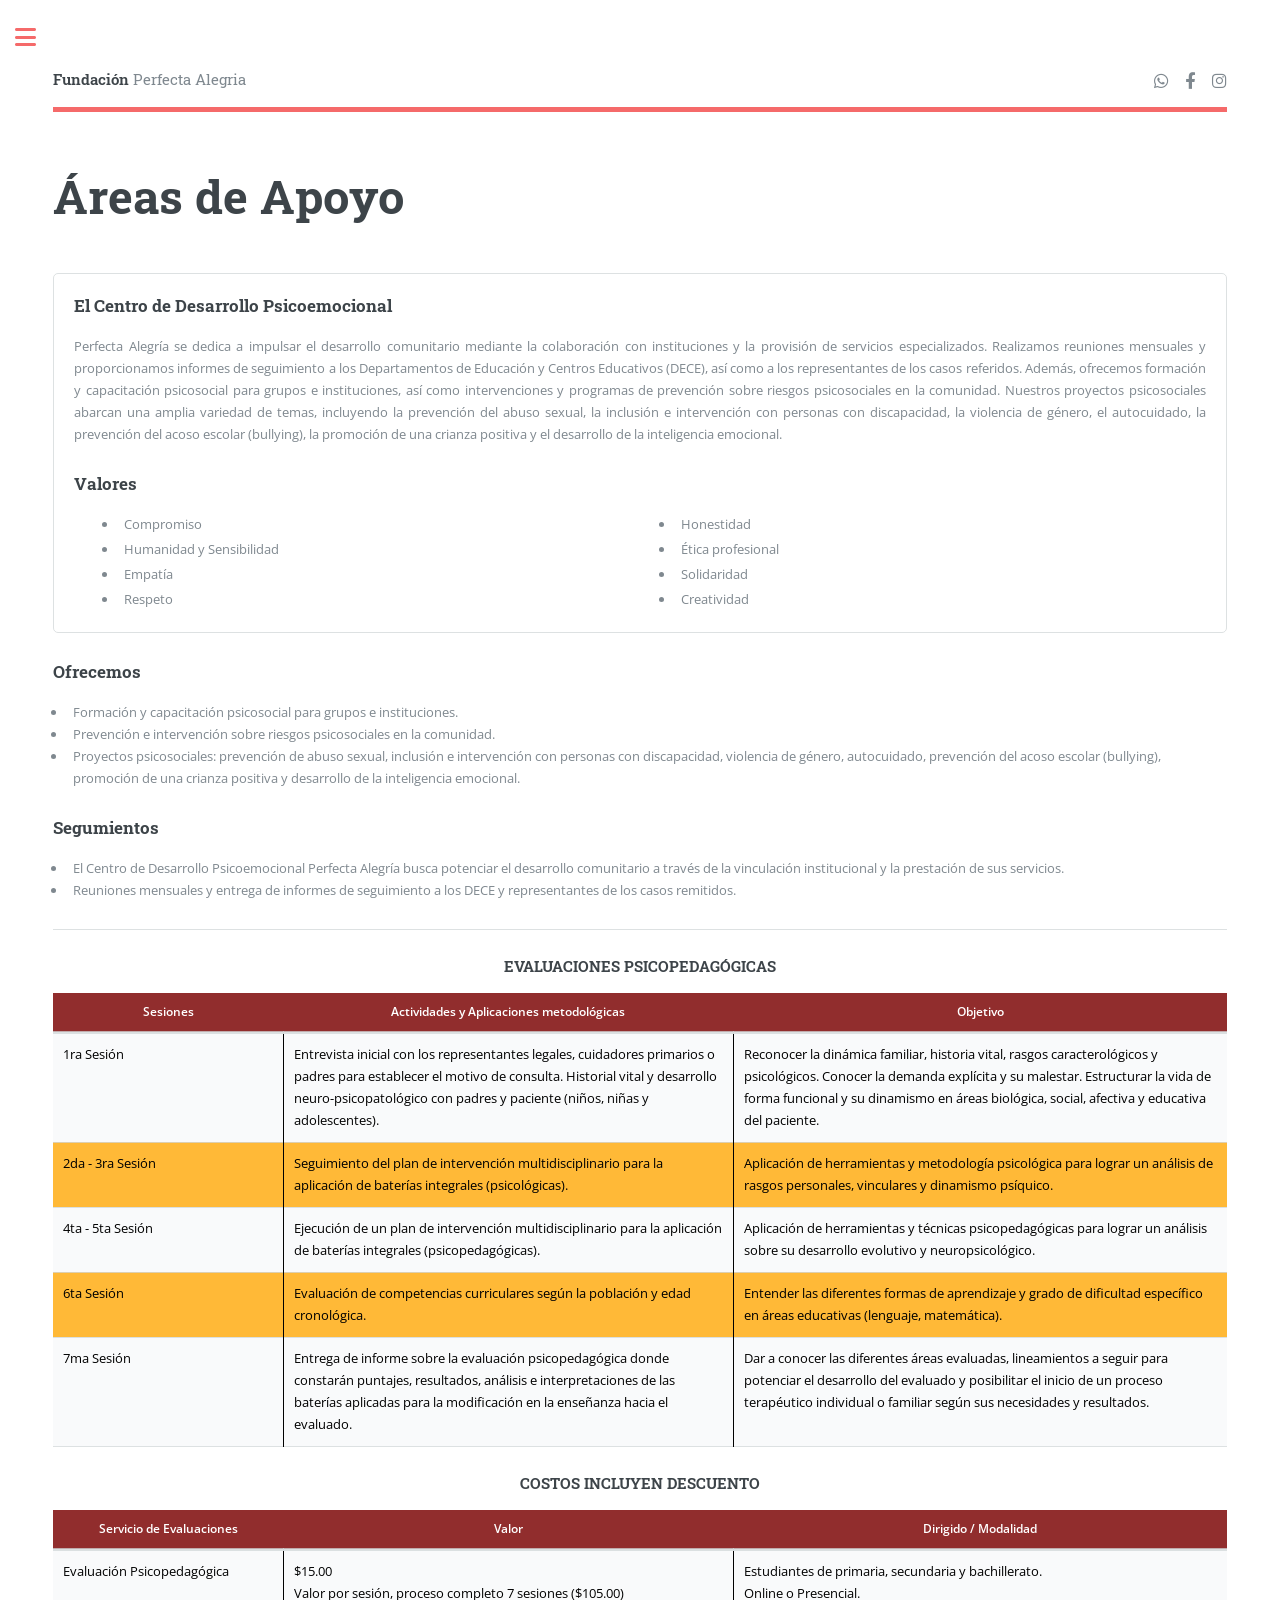
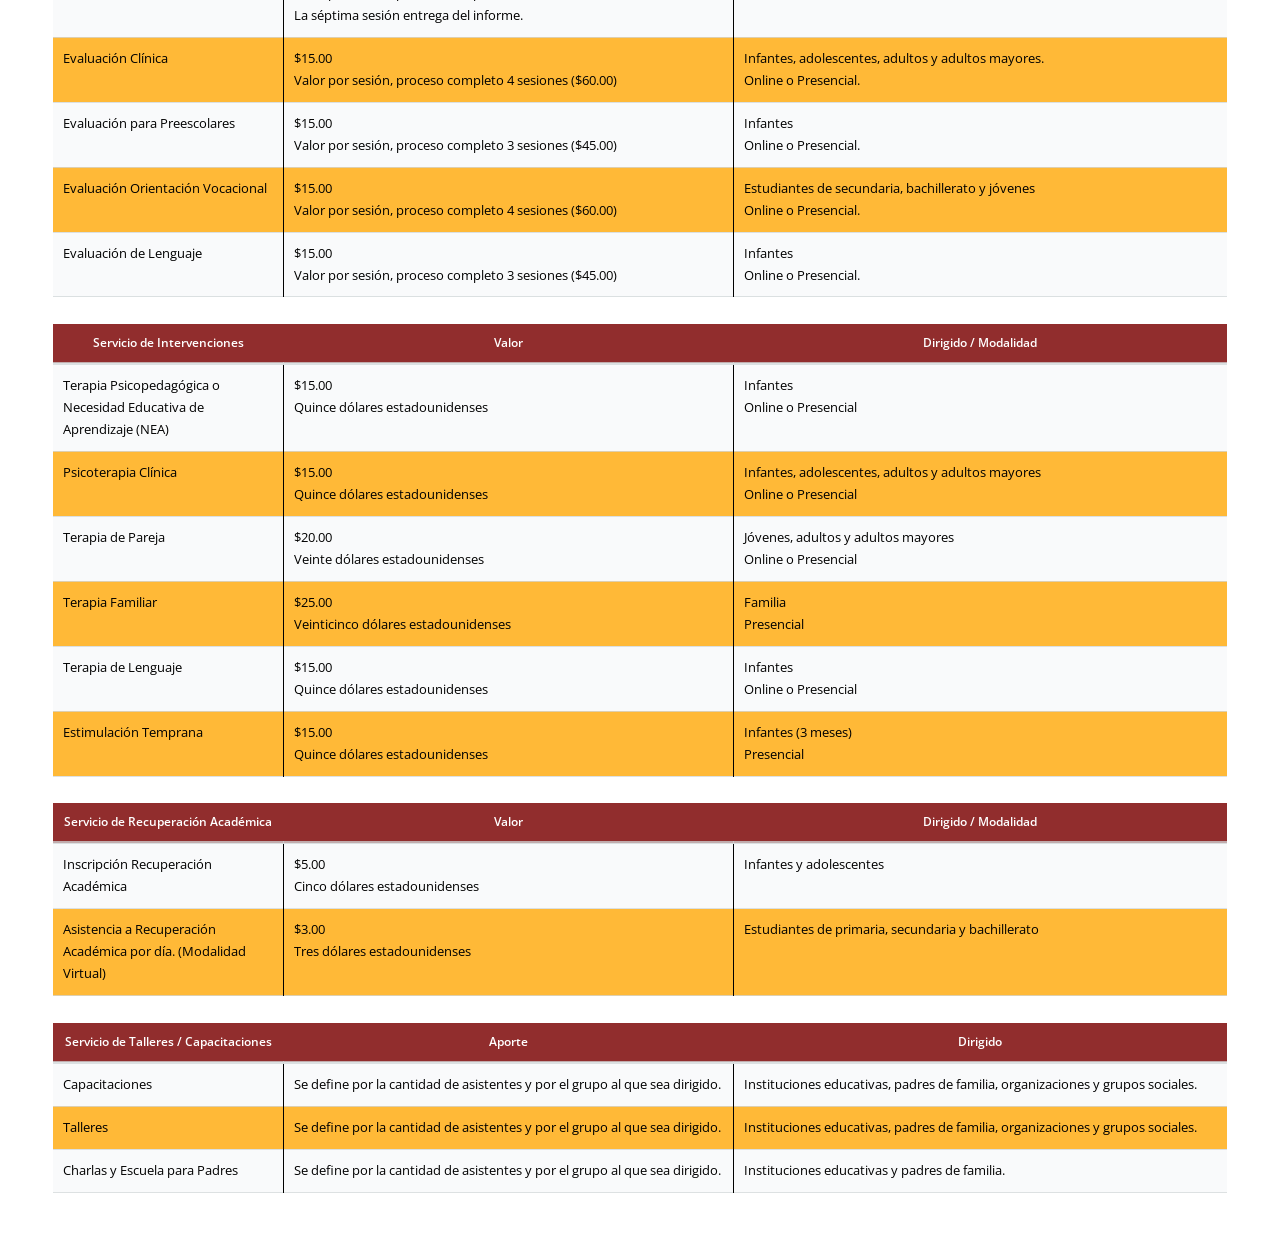
==== commit 6b1d521f: "Add JS libraries and update site assets - Add minified JavaScript vendor files and include a present" ====
--- a/elements.html
+++ b/elements.html
@@ -2,25 +2,22 @@
 <html>
 
 <head>
-	<title>Areas de Apoyo P.A</title>
+	<title>Areas de Apoyo | Perfecta Alegria</title>
 	<link rel="stylesheet" href="https://cdnjs.cloudflare.com/ajax/libs/font-awesome/6.0.0-beta3/css/all.min.css"
 		integrity="sha512-..." crossorigin="anonymous" />
 	<meta charset="utf-8" />
 	<meta name="viewport" content="width=device-width, initial-scale=1, user-scalable=no" />
-	<!-- Icon -->
+	<!-- Icono -->
 	<link rel="shortcut icon" href="img/image.ico" type="image/x-icon">
 	<link rel="stylesheet" href="assets/styles/main.css" />
 </head>
 
 <body class="is-preload">
-
 	<!-- Wrapper -->
 	<div id="wrapper">
-
 		<!-- Main -->
 		<div id="main">
 			<div class="inner">
-
 				<!-- Header -->
 				<header id="header">
 					<a href="index.html" class="logo"><strong>Fundación</strong> Perfecta Alegria</a>
@@ -152,7 +149,6 @@
 						</table>
 					</div>
 
-
 					<h4 style="text-align: center;">COSTOS INCLUYEN DESCUENTO</h4>
 					<div class="table-wrapper">
 						<table>
@@ -205,7 +201,6 @@
 						</table>
 					</div>
 
-
 					<div class="table-wrapper">
 						<table>
 							<thead>
@@ -250,7 +245,6 @@
 						</table>
 					</div>
 
-
 					<div class="table-wrapper">
 						<table>
 							<thead>
@@ -274,7 +268,6 @@
 							</tbody>
 						</table>
 					</div>
-
 
 					<div class="table-wrapper">
 						<table>
@@ -359,11 +352,23 @@
 
 				<!-- Footer -->
 				<footer id="footer">
-					<p class="copyright">&copy; 2024 Carlos Salcan. All rights reserved.
+					<p class="copyright">
+						&copy; 2024 Centro Perfecta Alegría. Todos los derechos reservados. <br>
+						Desarrollado por <strong>Carlos Salcan</strong> |
+						<span style="font-size: 0.8em;">Diseño base por <a href="https://html5up.net"
+								target="_blank">HTML5 UP</a></span>
+					</p>
 				</footer>
 			</div>
 		</div>
 	</div>
+
+	<!-- Scripts -->
+	<script src="assets/js/breakpoints.min.js"></script>
+	<script src="assets/js/browser.min.js"></script>
+	<script src="assets/js/jquery.min.js"></script>
+	<script src="assets/js/main.js"></script>
+	<script src="assets/js/util.js"></script>
 </body>
 
 </html>
--- a/assets/styles/main.css
+++ b/assets/styles/main.css
@@ -48,7 +48,8 @@
   line-height: 1;
 }
 
-ol, ul {
+ol,
+ul {
   list-style: none;
 }
 
@@ -56,7 +57,8 @@
   quotes: none;
 }
 
-blockquote:before, blockquote:after {
+blockquote:before,
+blockquote:after {
   content: '';
   content: none;
 }
@@ -80,6 +82,7 @@
 }
 
 @media screen and (max-width: 480px) {
+
   html,
   body {
     min-width: 320px;
@@ -90,7 +93,9 @@
   box-sizing: border-box;
 }
 
-*, *:before, *:after {
+*,
+*:before,
+*:after {
   box-sizing: inherit;
 }
 
@@ -338,11 +343,13 @@
   display: block;
 }
 
-.image.left, .image.right {
+.image.left,
+.image.right {
   max-width: 40%;
 }
 
-.image.left img, .image.right img {
+.image.left img,
+.image.right img {
   width: 100%;
 }
 
@@ -401,7 +408,9 @@
   column-gap: 180px;
 }
 
-.listas li, .lista2, .lista3 {
+.listas li,
+.lista2,
+.lista3 {
   margin-bottom: 10px;
 }
 
@@ -579,7 +588,7 @@
   width: 100%;
 }
 
-table tr th{
+table tr th {
   background-color: #912d2d;
   color: white;
 }
@@ -602,7 +611,7 @@
   width: 450px;
 }
 
-table tbody tr{
+table tbody tr {
   border: solid 1px rgba(210, 215, 217, 0.75);
   border-left: 0;
   border-right: 0;
@@ -636,7 +645,8 @@
 input[type="submit"],
 input[type="reset"],
 input[type="button"],
-button, .button {
+button,
+.button {
   -moz-appearance: none;
   -webkit-appearance: none;
   -ms-appearance: none;
@@ -1462,4 +1472,4 @@
 
 #menu>ul>li>ul>li {
   margin: 0.125em 0 0 0;
-}
+}
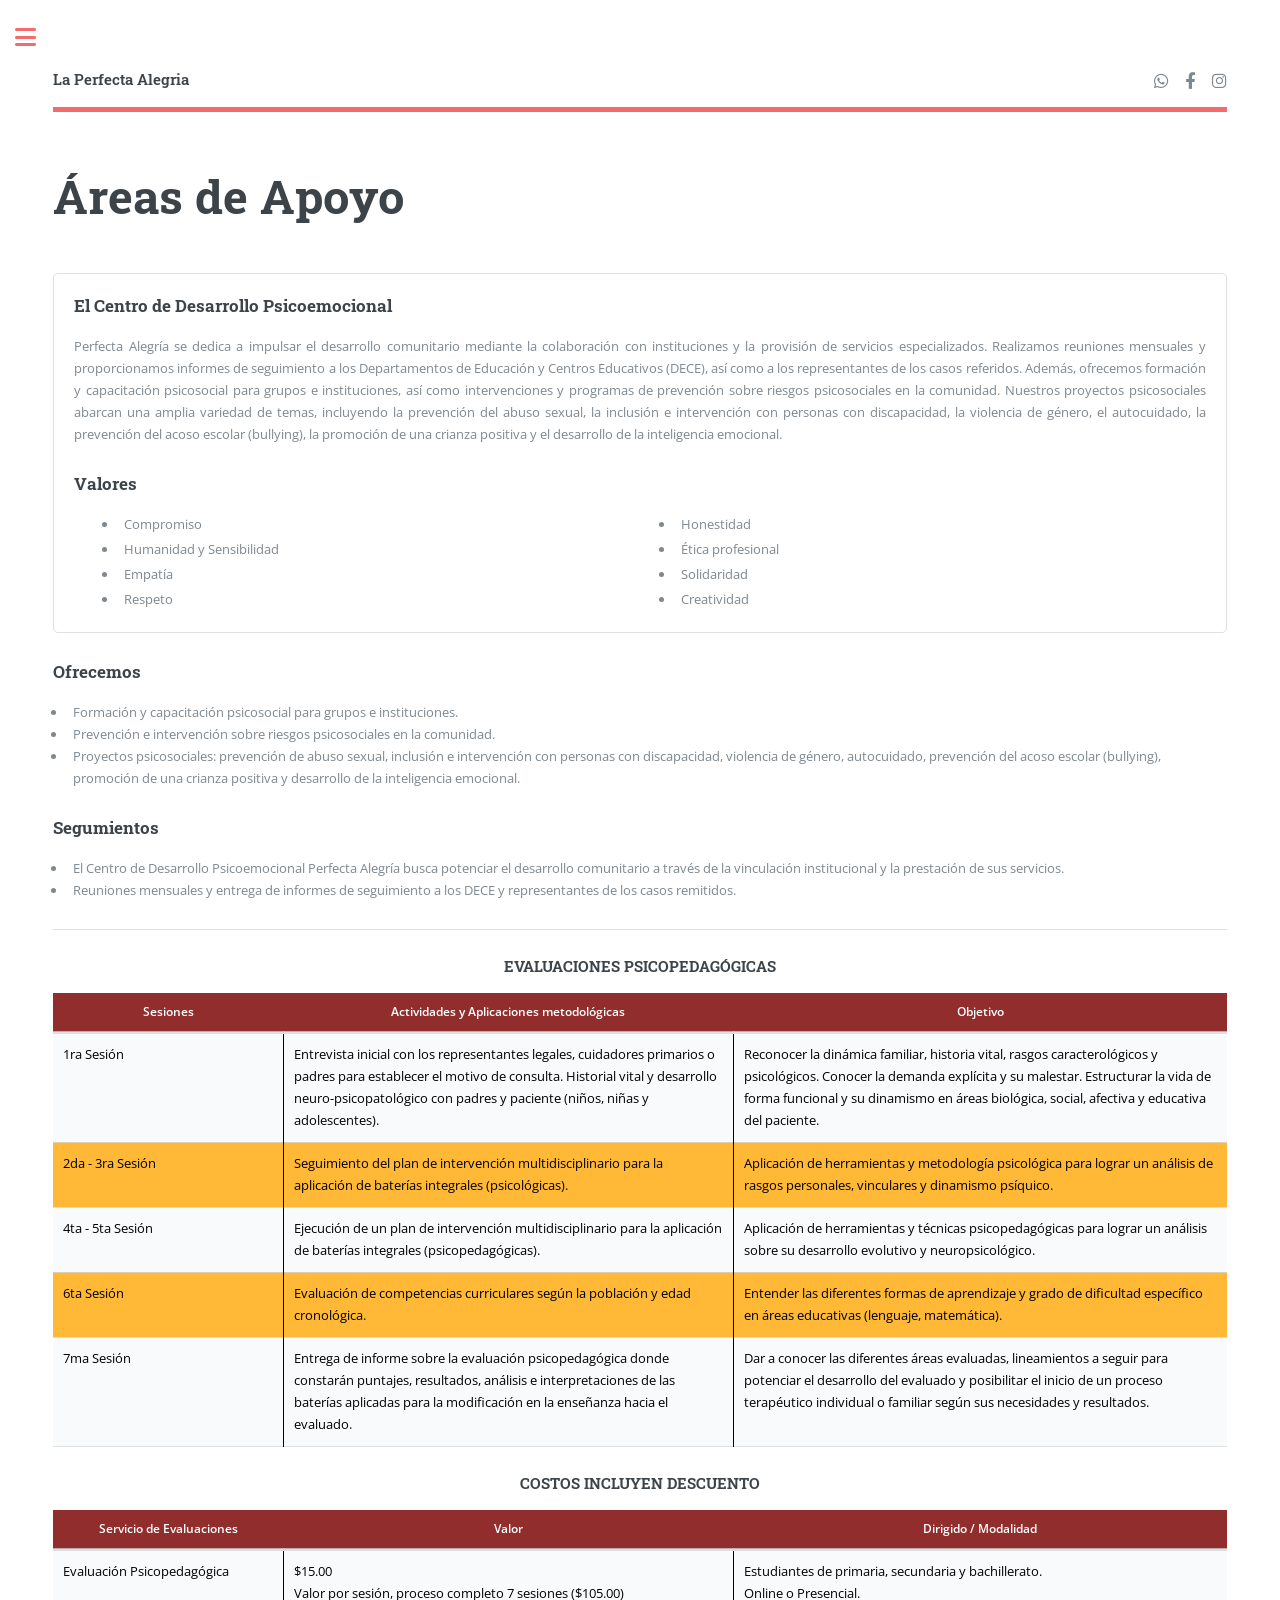
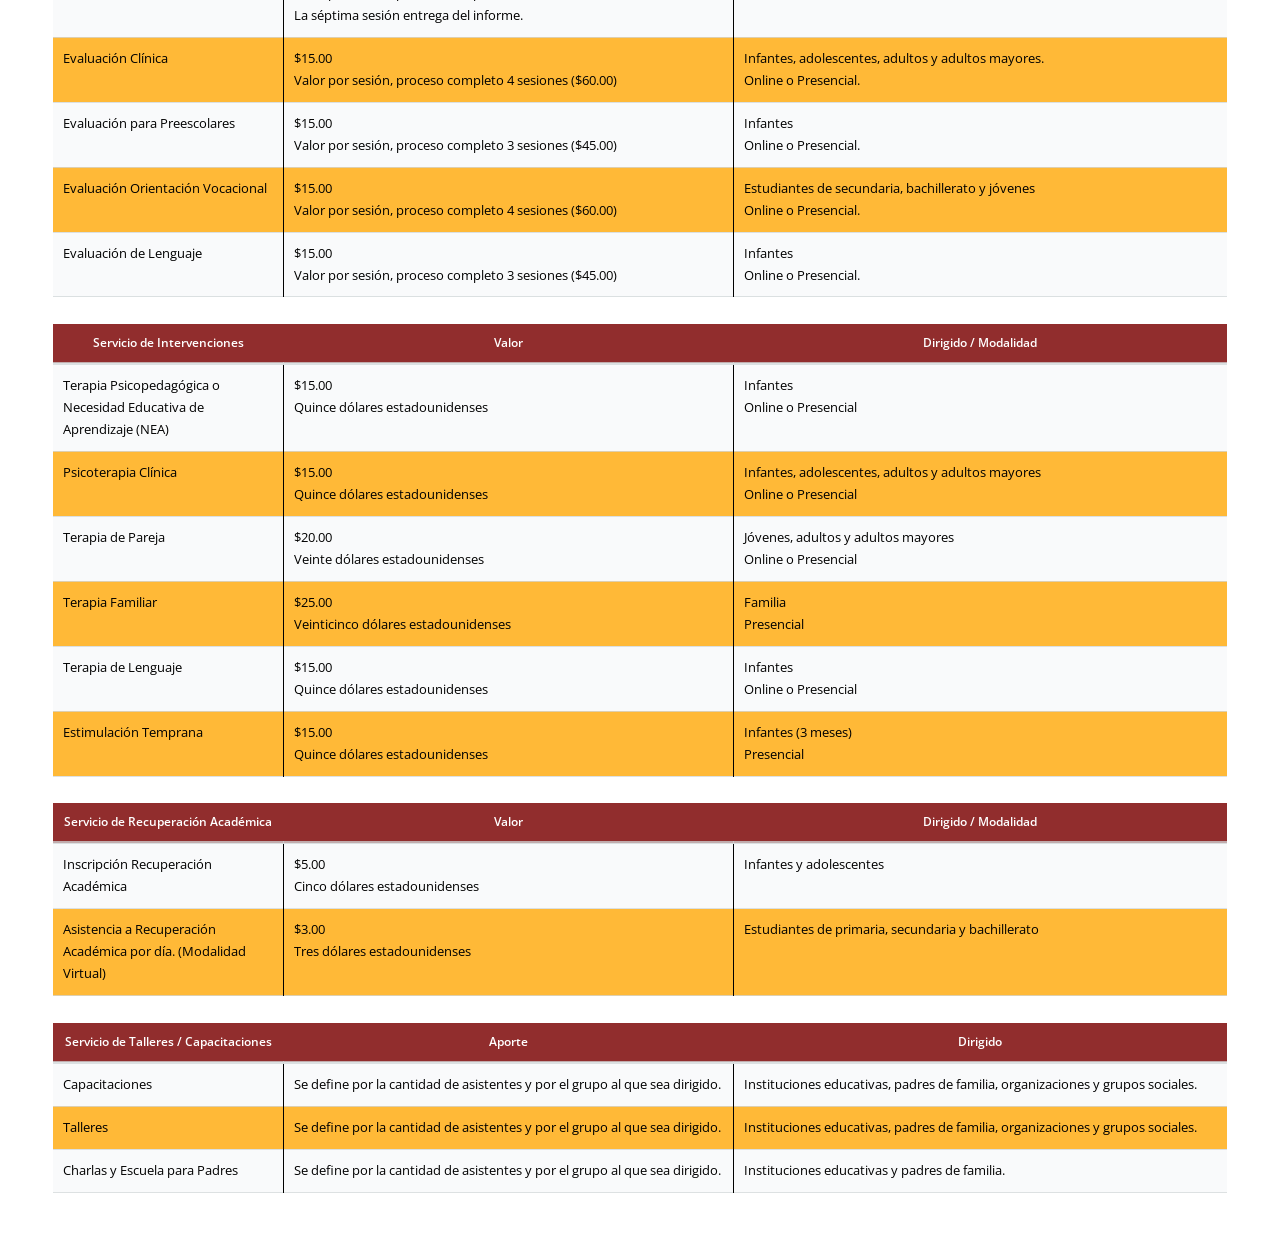
==== commit f77b47a9: "Update site titles, meta tags and header logo Tweak the header branding text from to reflect updated" ====
--- a/elements.html
+++ b/elements.html
@@ -2,7 +2,6 @@
 <html>
 
 <head>
-	<title>Areas de Apoyo | Perfecta Alegria</title>
 	<link rel="stylesheet" href="https://cdnjs.cloudflare.com/ajax/libs/font-awesome/6.0.0-beta3/css/all.min.css"
 		integrity="sha512-..." crossorigin="anonymous" />
 	<meta charset="utf-8" />
@@ -10,6 +9,11 @@
 	<!-- Icono -->
 	<link rel="shortcut icon" href="img/image.ico" type="image/x-icon">
 	<link rel="stylesheet" href="assets/styles/main.css" />
+	<title>Centro Perfecta Alegría | Bienestar Psicoemocional en Quito</title>
+	<meta name="description"
+		content="Servicios psicológicos clínicos y psicopedagógicos integrales para niños, jóvenes y adultos en Quito. Enfoque biopsicosocial de alta calidad.">
+	<meta name="keywords"
+		content="psicología, psicopedagogía, salud mental Quito, terapia infantil, bienestar emocional">
 </head>
 
 <body class="is-preload">
@@ -20,7 +24,7 @@
 			<div class="inner">
 				<!-- Header -->
 				<header id="header">
-					<a href="index.html" class="logo"><strong>Fundación</strong> Perfecta Alegria</a>
+					<a href="index.html" class="logo"><strong> La Perfecta Alegria</strong></a>
 					<ul class="icons">
 						<li><a href="https://wa.me/593983833859?text=Hola, Deseo%20información%20sobre%20los%20servicios%20y%20tratamientos"
 								class="icon brands fa-whatsapp"><span class="label">Whatsapp</span></a></li>
